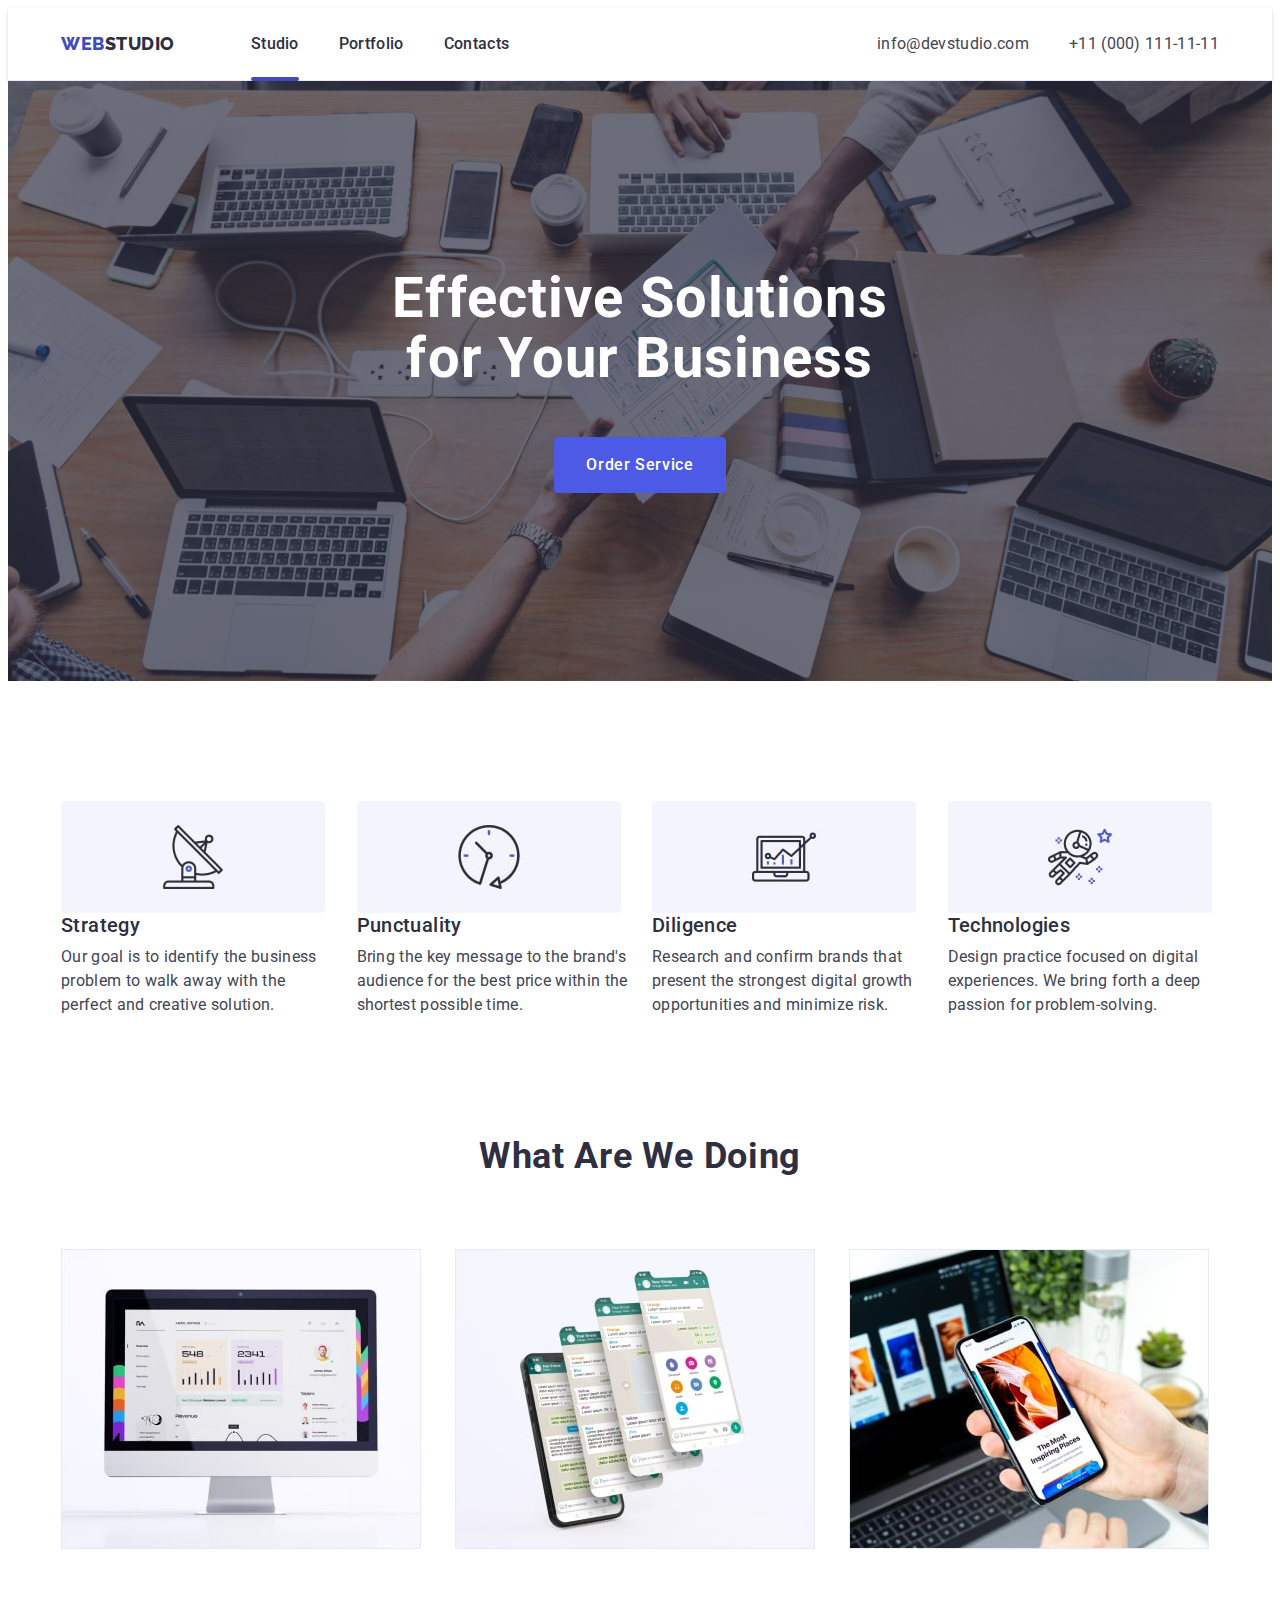
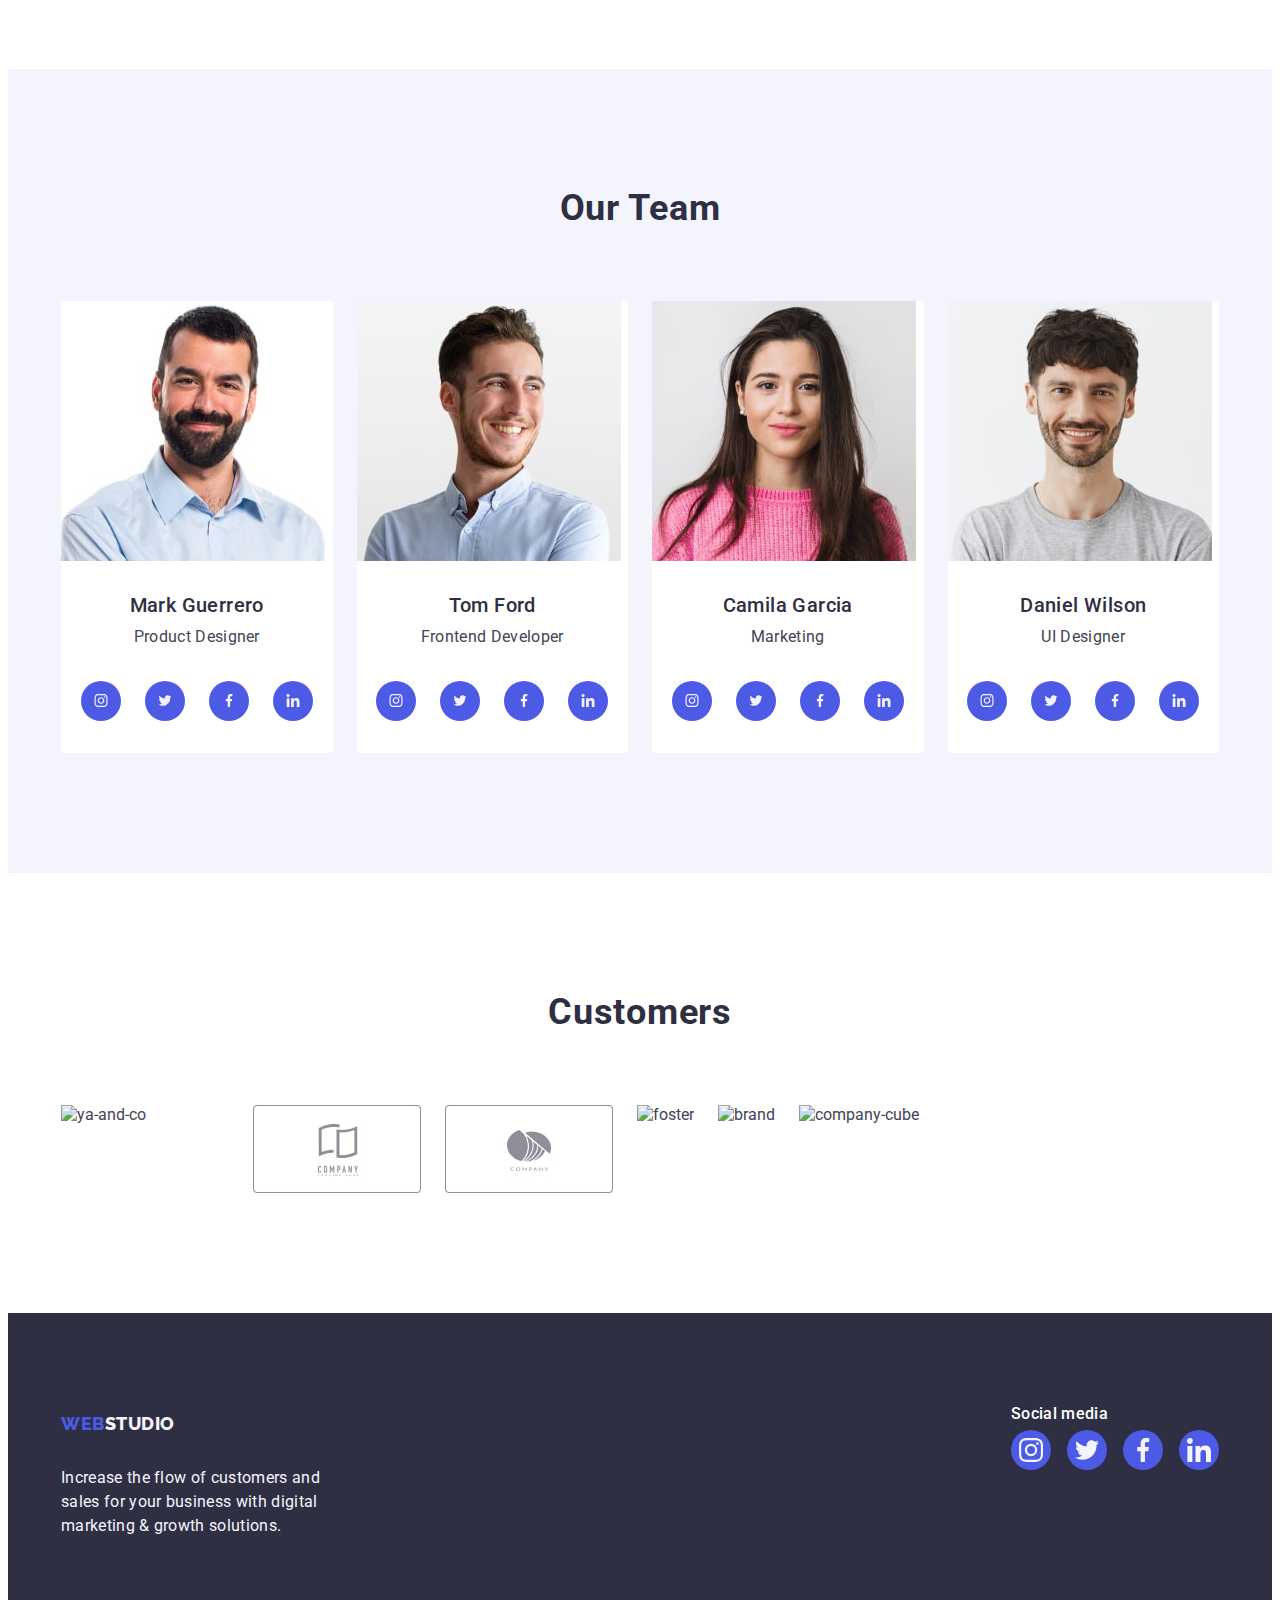
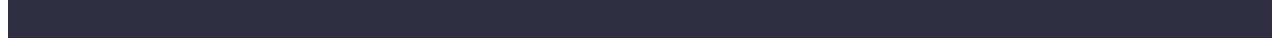
==== index.html @ 286775b7 "re" ====
<!DOCTYPE html>
<html lang="en">
<head>
    <meta charset="UTF-8">
    <meta http-equiv="X-UA-Compatible" content="IE=edge">
    <meta name="viewport" content="width=device-width, initial-scale=1.0">
<link rel="preconnect" href="https://fonts.googleapis.com">
<link rel="preconnect" href="https://fonts.gstatic.com" crossorigin>
<link href="https://fonts.googleapis.com/css2?family=Raleway:wght@800&family=Roboto:wght@400;500;700&display=swap"
    rel="stylesheet">
    <title>WEB STUDIO</title>
    <link rel="stylesheet" href="https://cdnjs.cloudflare.com/ajax/libs/modern-normalize/2.0.0/modern-normalize.min.css"
        integrity="sha512-4xo8blKMVCiXpTaLzQSLSw3KFOVPWhm/TRtuPVc4WG6kUgjH6J03IBuG7JZPkcWMxJ5huwaBpOpnwYElP/m6wg=="
        crossorigin="anonymous" referrerpolicy="no-referrer">
    <link rel="stylesheet" href="./css/styles.css">
</head>
<body>
<header class="header">
    <div class="container header-cont">
    <nav class="header-navigation">
    <a href="./index.html" class="header-logo link">Web<span class="studio">Studio</span></a>
    <ul class="header-menu list">
        <li class="header-menu-item"><a href="./index.html" class="header-menu-link link current">Studio</a></li>
        <li class="header-menu-item"><a href="./portfolio.html" class="header-menu-link link ">Portfolio</a></li>
        <li class="header-menu-item"><a href="" class="header-menu-link link ">Contacts</a></li>
    </ul>
    </nav>
    <address class="address">
        <ul class="header-social list">
            <li class="header-social-iteam"><a class="header-social-link link" href="mailto:info@devstudio.com">info@devstudio.com</a></li>
            <li class="header-social-iteam"><a class="header-social-link link" href="tel:+110001111111">+11 (000) 111-11-11</a></li>
        </ul>
    </address>
    </div>
</header> 

<main>
    
    <section id="studio" class="hero">
        <div class="container hero-cont">
        <h1 class="hero-title">Effective Solutions
        for Your Business</h1>
        <button type="button" class="hero-btn" data-modal-open>Order Service</button>
        </div>
    </section>
   



    <section class="benefits">
        <div class="container">
        <h2 class="visually-hidden">Benefits</h2>
        <ul class="benefits-list list">
        <li class="benefits-item">
        <div class="benefits-item-block"><img src="./images/icon1-min.jpg" alt="device"></div>    
            <h3 class="benefits-subtitle">Strategy</h3>
            <p class="benefits-text">Our goal is to identify the business
            problem to walk away with the perfect and creative solution.</p>
        </li>
        <li class="benefits-item">
            <div class="benefits-item-block"><img src="./images/icon2-min.jpg" alt="watch"></div>
            <h3 class="benefits-subtitle">Punctuality</h3>
            <p class="benefits-text">Bring the key message to the brand's audience for the best price within the shortest possible time.</p>
        </li>
        <li class="benefits-item">
            <div class="benefits-item-block"><img src="./images/icon3-min.jpg" alt="computer"></div>
            <h3 class="benefits-subtitle">Diligence</h3>
            <p class="benefits-text">Research and confirm brands that present the strongest digital growth opportunities and minimize risk.</p>
        </li>
        <li class="benefits-item">
            <div class="benefits-item-block"><img src="./images/icon4-min.jpg" alt="cosmonaut"></div>
            <h3 class="benefits-subtitle">Technologies</h3>
            <p class="benefits-text">Design practice focused on digital experiences. We bring forth a deep passion for problem-solving.</p>
        </li>
    </ul>
    </div>
    </section>

    <section class="product">
        <div class="container">
        <h2 class="products-title section-title">What are we doing</h2>
        <ul class="list images">
            <li class="product-images-list"><img src="./images/image1.jpg" alt="computer" width="360" height="300"></li>
            <li class="product-images-list"><img src="./images/image2.jpg" alt="screen" width="360" height="300"></li>
            <li class="product-images-list"><img src="./images/image3.jpg" alt="phone" width="360" height="300"></li>
        </ul>
        </div>
    </section>
  
    <section class="team">
        <div class="container">
    <h2 class="team-title section-title">Our Team</h2>
    <ul class="team-list list">
    <li class="team-item">
        <img src="./images/portrait1.jpg" alt="Mark Guerrero photo" width="264" height="260">
            <div class="sub-text-names">
            <h3 class="team-subtitle">Mark Guerrero</h3>
            <p class="team-text">Product Designer</p>
            <ul class="gen-soc-team">
                <li class="icons-soc-gen">
                    <a class="icons-site-link" href="" aria-label="instagram" target="_blank" rel="noopener noreferrer">
                        <svg class="soc-icon-s" width="24" height="24">
                            <use href="./images/icons.svg#icon-instagram"></use>
                        </svg>
                    </a>
                </li>
                <li class="icons-soc-gen">
                    <a class="icons-site-link" href="" aria-label="twitter" target="_blank" rel="noopener noreferrer">
                        <svg class="soc-icon-s" width="24" height="24">
                            <use href="./images/icons.svg#icon-twitter"></use>
                        </svg></a>
                    
                </li>
                <li class="icons-soc-gen">
                    <a class="icons-site-link" href="" aria-label="facebook" target="_blank" rel="noopener noreferrer">
                        <svg class="soc-icon-s" width="24" height="24">
                            <use href="./images/icons.svg#icon-facebook"></use>
                        </svg></a>
                    
                </li>
                <li class="icons-soc-gen">
                    <a class="icons-site-link" href="" aria-label="linkedin" target="_blank" rel="noopener noreferrer">
                        <svg class="soc-icon-s" width="24" height="24">
                            <use href="./images/icons.svg#icon-linkedin"></use>
                        </svg></a>
                    
                </li>
            </ul>
            </div>
    </li>
    <li class="team-item">
        <img src="./images/portrait2.jpg" alt="Mark Guerrero photo" width="264" height="260">
            <div class="sub-text-names">
            <h3 class="team-subtitle">Tom Ford</h3>
            <p class="team-text">Frontend Developer</p>
            <ul class="gen-soc-team">
                <li class="icons-soc-gen">
                    <a class="icons-site-link" href="" aria-label="instagram" target="_blank" rel="noopener noreferrer">
                        <svg class="soc-icon-s" width="24" height="24">
                            <use href="./images/icons.svg#icon-instagram"></use>
                        </svg>
                    </a>
                </li>
                <li class="icons-soc-gen">
                    <a class="icons-site-link" href="" aria-label="twitter" target="_blank" rel="noopener noreferrer">
                        <svg class="soc-icon-s" width="24" height="24">
                            <use href="./images/icons.svg#icon-twitter"></use>
                        </svg></a>
            
                </li>
                <li class="icons-soc-gen">
                    <a class="icons-site-link" href="" aria-label="facebook" target="_blank" rel="noopener noreferrer">
                        <svg class="soc-icon-s" width="24" height="24">
                            <use href="./images/icons.svg#icon-facebook"></use>
                        </svg></a>
            
                </li>
                <li class="icons-soc-gen">
                    <a class="icons-site-link" href="" aria-label="linkedin" target="_blank" rel="noopener noreferrer">
                        <svg class="soc-icon-s" width="24" height="24">
                            <use href="./images/icons.svg#icon-linkedin"></use>
                        </svg></a>
            
                </li>
            </ul>
            </div>
    </li>
    <li class="team-item">
        <img src="./images/portrait3.jpg" alt="Camila Garcia photo" width="264" height="260">
            <div class="sub-text-names">
            <h3 class="team-subtitle">Camila Garcia</h3>
            <p class="team-text">Marketing</p>
            <ul class="gen-soc-team">
                <li class="icons-soc-gen">
                    <a class="icons-site-link" href="" aria-label="instagram" target="_blank" rel="noopener noreferrer">
                        <svg class="soc-icon-s" width="24" height="24">
                            <use href="./images/icons.svg#icon-instagram"></use>
                        </svg>
                    </a>
                </li>
                <li class="icons-soc-gen">
                    <a class="icons-site-link" href="" aria-label="twitter" target="_blank" rel="noopener noreferrer">
                        <svg class="soc-icon-s" width="24" height="24">
                            <use href="./images/icons.svg#icon-twitter"></use>
                        </svg></a>
            
                </li>
                <li class="icons-soc-gen">
                    <a class="icons-site-link" href="" aria-label="facebook" target="_blank" rel="noopener noreferrer">
                        <svg class="soc-icon-s" width="24" height="24">
                            <use href="./images/icons.svg#icon-facebook"></use>
                        </svg></a>
            
                </li>
                <li class="icons-soc-gen">
                    <a class="icons-site-link" href="" aria-label="linkedin" target="_blank" rel="noopener noreferrer">
                        <svg class="soc-icon-s" width="24" height="24">
                            <use href="./images/icons.svg#icon-linkedin"></use>
                        </svg></a>
            
                </li>
            </ul>
            </div>
    </li>
    <li class="team-item">
        <img src="./images/portrait4.jpg" alt="Daniel Wilson photo" width="264" height="260">
            <div class="sub-text-names">
            <h3 class="team-subtitle">Daniel Wilson</h3>
            <p class="team-text">UI Designer</p>
            <ul class="gen-soc-team">
                <li class="icons-soc-gen">
                    <a class="icons-site-link" href="" aria-label="instagram" target="_blank" rel="noopener noreferrer">
                        <svg class="soc-icon-s" width="24" height="24">
                            <use href="./images/icons.svg#icon-instagram"></use>
                        </svg>
                    </a>
                </li>
                <li class="icons-soc-gen">
                    <a class="icons-site-link" href="" aria-label="twitter" target="_blank" rel="noopener noreferrer">
                        <svg class="soc-icon-s" width="24" height="24">
                            <use href="./images/icons.svg#icon-twitter"></use>
                        </svg></a>
            
                </li>
                <li class="icons-soc-gen">
                    <a class="icons-site-link" href="" aria-label="facebook" target="_blank" rel="noopener noreferrer">
                        <svg class="soc-icon-s" width="24" height="24">
                            <use href="./images/icons.svg#icon-facebook"></use>
                        </svg></a>
            
                </li>
                <li class="icons-soc-gen">
                    <a class="icons-site-link" href="" aria-label="linkedin" target="_blank" rel="noopener noreferrer">
                        <svg class="soc-icon-s" width="24" height="24">
                            <use href="./images/icons.svg#icon-linkedin"></use>
                        </svg></a>
            
                </li>
            </ul>
            </div>
    </li>
    </ul>
    </div>
    </section>

    <section class="customers">
        <div class="container">
    <h2 class="customers-title section-title">Customers</h2>
    <ul class="customer-list list">
        <li class="customer-item"><img src="./images/Client1-min.jpg" alt="ya-and-co" width="168" height="86"></li>
        <li class="customer-item"><img src="./images/client2.jpg" alt="company-tagline"></li>
        <li class="customer-item"><img src="./images/client3.jpg" alt="company"></li>
        <li class="customer-item"><img src="./images/Client4-min.jpg" alt="foster"></li>
        <li class="customer-item"><img src="./images/Client5-min.jpg" alt="brand"></li>
        <li class="customer-item"><img src="./images/Client6-min.jpg" alt="company-cube"></li>
    </ul>
    </div>





    </section>
</main>

<footer id="footer" class="footer">
<div class="container">
    <div class="footer-cont">
    <div class="footer-top">
    <a href="./index.html" class="footer-logo link">Web<span class="studio-footer">Studio</span></a>
    <P class="footer-text">Increase the flow of customers and sales for your business with
     digital marketing & growth solutions.
    </P>
    </div>
    <div class="contact-icon">
    <p class="soc-media-text">Social media</p>
    <ul class="gen-soc-f">
        <li class="icons-soc-gen-f">
            <a class="icons-site-link-f" href="" aria-label="instagram" target="_blank" rel="noopener noreferrer">
                <svg class="soc-icon-s-f" width="24" height="24">
                <use href="./images/icons.svg#icon-instagram"></use>
            </svg></a>
        </li>
        <li class="icons-soc-gen-f">
            <a class="icons-site-link-f" href="" aria-label="twitter" target="_blank" rel="noopener noreferrer">
                <svg class="soc-icon-s-f" width="24" height="24">
                    <use href="./images/icons.svg#icon-twitter"></use>
                </svg></a>
            
        </li>
        <li class="icons-soc-gen-f">
            <a class="icons-site-link-f" href="" aria-label="facebook" target="_blank" rel="noopener noreferrer">
                <svg class="soc-icon-s-f" width="24" height="24">
                    <use href="./images/icons.svg#icon-facebook"></use>
                </svg></a>
            
        </li>
        <li class="icons-soc-gen-f">
            <a class="icons-site-link-f" href="" aria-label="linkedin" target="_blank" rel="noopener noreferrer">
                <svg class="soc-icon-s-f" width="24" height="24">
                    <use href="./images/icons.svg#icon-linkedin"></use>
                </svg></a>
            
        </li>
    </ul>
    </div>
    </div>
</div>
</footer>
<div class="backdrop is-hidden"  data-modal>
<div class="modal">
<button type="button" class="modal-btn" data-modal-close>
    <svg class="btn-close" width="8px" height="8px"> 
        <use href="./images/icons.svg#icon-Vector-2"></use>
    </svg>
</button>
</div>
</div>
<script src="./js/modal.js"></script>
</body>
</html>
---- css/styles.css ----
:root {
--title-color: #2E2F42;
--main-text-color: #FFFFFF;
--second-text-color: #434455;
--links:#4D5AE5;
--hover-link:#404BBF;
--light-white:#F4F4FD;
--transition: 250ms cubic-bezier(0.4, 0, 0.2, 1);


}


body {
    font-family: 'Roboto', sans-serif;
    color: var(--second-text-color);
    background-color: var(--main-text-color);
}

p, h1,h2,h3,h4,h5,h6 {
    margin-top: 0;
    margin-bottom: 0;
}
    



    
/*-------HEADER*-----*/

.header {
    
    border-bottom: 1px solid #e7e9fc ;
    box-shadow: 0px 2px 1px rgba(46, 47, 66, 0.08), 0px 1px 1px rgba(46, 47, 66, 0.16), 0px 1px 6px rgba(46, 47, 66, 0.08);
}

.header-logo {
    font-family: 'Raleway', sans-serif;
    font-style: normal;
    font-weight: 800;
    font-size: 18px;
    line-height: 1.17;
    letter-spacing: 0.03em;
    text-transform: uppercase;
    color: var(--links);
    margin-right: 76px;
    color: #404bbf;
    transition: color 250ms cubic-bezier(0.4, 0, 0.2, 1);
    
}



   .studio {
    font-family: 'Raleway', sans-serif;
    font-style: normal;
    font-weight: 800;
    font-size: 18px;
    line-height: 1.17;
    letter-spacing: 0.03em;
    color: var(--title-color);
    max-width: 1440px;
   }
   
    .link {
        text-decoration: none;
    }
    
    
.list {
    list-style: none;
}
    a {
        text-decoration: none;
    }
    ul{
        list-style-type: none;
        margin-top: 0;
        margin-bottom: 0;
        padding-left: 0;
    }

    img {
        display: block;
    }


    .container {
        width: 100%;
        max-width: 1158px;
        margin-left: auto;
        margin-right: auto;
        padding: 0 15px 0 15px;

        /*outline: 2px solid red;*/
    }

    .header-menu {
        display: flex;
        gap: 40px;
        
        
        
        
    }
    .header-menu-item {
    
    }
    .header-menu-link {
        font-weight: 500;
        font-size: 16px;
        line-height: 1.5;
        color: var(--title-color);
        letter-spacing: 0.02em;
        display: block;
        padding-top: 24px;
        padding-bottom: 24px;
        transition: color 250ms cubic-bezier(o.4, 0, 0.2, 1);

    }
        
    .current{
        position: relative;
    }

    .current::after {
        content:"" ;
        width: 100%;
        height: 4px;
        left: 0;
        bottom: 0;
        background-color: #404BBF;
        position: absolute;
        border-radius: 2px;
        bottom: -1px;
    }
    .header-menu-link:hover, .header-menu-link:focus {
      color: var(--hover-link);
      
      
    }
    .header-navigation {
        display: flex;
        align-items: center;
        flex-grow: 1;
       
        
        
    }
    .header-cont {
        display: flex;
        align-items: center;
        
        
        
    }
    .address {
        font-style: normal;
    }
    .header-social {
        list-style: none;
        display: flex;
        gap: 40px;
       
    }
    .header-social-link {
        font-weight: 400;
        font-size: 16px;
        line-height: 1.5;
        letter-spacing: 0.02em;
        color: var(--second-text-color);
    
    }
    .header-social-link:hover, .header-social-link:focus {
        color: var(--hover-link);
    }






    
/*------HERO----*/
    .hero {
        background: var(--title-color);
        padding-top: 188px;
        padding-bottom: 188px;
        background-image: linear-gradient(rgba(46, 47, 66, 0.7),
                rgba(46, 47, 66, 0.7)), url(/images/people-office-1-min.jpg);
        background-repeat: no-repeat;
        background-position: center;
        background-size: cover;
            
    }
    .hero-cont {
       
        
    }
    .hero-title {
        font-weight: 700;
        font-size: 56px;
        line-height: 1.07;
        letter-spacing: 0.02em;
        color: var(--main-text-color);
        width: 496px;
        text-align: center;
        justify-content: center;
        max-width: 496px;
        margin-bottom: 48px;
        margin-left: auto;
        margin-right: auto;
       

    }
    
    .hero-btn {
        font-family: "Roboto", sans-serif;
        font-weight: 500;
        font-size: 16px;
        line-height: 1.5;
        letter-spacing: 0.04em;
        color: var(--main-text-color);
        cursor: pointer;
        background: var(--links);
        border: none;
        padding: 16px 32px;
        border-radius: 4px;
        margin-left: auto;
        margin-right: auto;
        display: flex;
        justify-content: center;
        display: block;
        min-width: 169px;
        transition: background-color 250ms cubic-bezier(0.4, 0, 0.2, 1);;

    }
    .visually-hidden {
    position: absolute;
    width: 1px;
    height: 1px;
    margin: -1px;
    border: 0;
    padding: 0;
    white-space: nowrap;
    clip-path: inset(100%);
    clip: rect(0 0 0 0);
    overflow: hidden;

    }
    .hero-btn:hover, .hero-btn:focus {
    background: var(--hover-link);
    
    }

    /*---BENETITS----*/
    .benefits {
        padding-top: 120px;
        padding-bottom: 120px;
        
    }
    
    .benefits-list {
        display: flex;
        gap: 24px;
        padding-left: 0;
        
    }
    
    .benefits-item {
        width: calc((100% - 72px) / 4);
    }
    .benefits-item-block {
        width: 264px;
        height: 112px;
        background: var(--light-white);
        border-radius: 4px;

    }
    .benefits-subtitle {
        font-weight: 500;
        font-size: 20px;
        line-height: 1.2;
        letter-spacing: 0.02em;
        color: var(--title-color);
        margin-bottom: 8px;
        }
    
        .benefits-text {
        font-weight: 400;
        font-size: 16px;
        line-height: 1.5;
        letter-spacing: 0.02em;
        color: var(--second-text-color);
        }

        .section-title {
            font-weight: 700;
            font-size: 36px;
            line-height: 1.11;
            text-align: center;
            letter-spacing: 0.02em;
            text-transform: capitalize;
            color: var(--title-color);
        }
        

        /*-----product----*/

        .product {
            padding-bottom: 120px;
        }
        .products-title {
        margin-bottom: 72px;
        }
        .product-images-list {    
        width: calc((100% - 48px) / 3);
        }
        .images {
            display: flex;
            gap: 24px;
           
        }

    /*-----TEAM----*/

            .team {
                background: var(--light-white);
                padding-top: 120px;
                padding-bottom: 120px;
            }
        
            .team-title {
              margin-bottom: 72px;  
            }

            .team-subtitle {
                font-weight: 500;
                font-size: 20px;
                line-height: 1.2;
                letter-spacing: 0.02em;
                color: var(--title-color);
                text-align: center;
                margin-bottom: 8px;
                
            }

            .team-text {
                font-weight: 400;
                font-size: 16px;
                line-height: 1.5;
                letter-spacing: 0.02em;
                color: var(--second-text-color);
                text-align: center;
                margin-bottom: 32px;
            }
        
            .team-list {
                display: flex;
                gap: 24px;
                padding-left: 0;
                
            }
            .sub-text-names {
                padding: 32px 16px;
            }
            .team-item {
                background: var(--main-text-color);
                width: calc((100% - 72px) / 4);
                border-radius: 0px 0px 4px 4px;
                display: block;
                
            }
            .icons-site-link {
                border-radius: 50%;
                background: #4D5AE5;
                display: flex;
                justify-content: center;
                align-items: center;
                width: 40px;
                height: 40px;
                    
                
            }
            .soc-icon-s {
                width: 16px;
                height: 13px;
            }
            
            .icons-soc-gen {
              
            }

/*----customers----*/

.customers {
}
.customers-title {
    margin-bottom: 72px;
    margin-top: 120px;
}
.customer-list {
    display: flex;
    gap: 24px;
    margin-bottom: 120px;
}
.customer-item {
}



.soc-icon-s {
    fill: #F4F4FD;
}

/*----FOOTER---*/
.footer {
    background-color: var(--title-color) ;
    padding-top: 100px;
    padding-bottom: 100px;
    

}
.footer-logo {
    font-family: 'Raleway', sans-serif;
    font-weight: 800;
    font-size: 18px;
    line-height: 1.17;
    letter-spacing: 0.03em;
    color: var(--links);
    text-transform: uppercase;
    display: inline-block;
    margin-bottom: 16px;
   
}
   
.studio-footer {
    font-family: 'Raleway', sans-serif;
    font-style: normal;
    font-weight: 800;
    font-size: 18px;
    line-height: 1.17;
    letter-spacing: 0.03em;
    color: var(--light-white);
    text-transform: uppercase;
}


   
.footer-text {
        font-weight: 400;
        font-size: 16px;
        line-height: 1.5;
        letter-spacing: 0.02em;
        color: var(--light-white);
        width: 264px;
        margin-top: 16px;
        max-width: 264px;
        
        
}
.footer-cont {
    display: flex;
    justify-content: space-between;
}
.gen-soc {
    display: flex;
    gap: 16px;
    
}
.gen-soc-team {
display: flex;
gap: 24px; 
justify-content: center;
}
.icons-site-link-f {
    border-radius: 50%;
    background: #4D5AE5;
    display: flex;
    justify-content: center;
    align-items: center;
    width: 40px;
    height: 40px;
}
        .soc-icon-s-f {
            width: 24px;
            height: 24px;
            fill: #F4F4FD;
                
        }
.gen-soc-f {
    display: flex;
    gap: 16px;

}
.soc-media-text {
    font-weight: 500;
    font-size: 16px;
    line-height: 1.5px;
    letter-spacing: 0.02em;
    color: var(--main-text-color);
    margin-bottom: 16px;
}
   
.contact-icon {

}
 .footer-top {
   
 }

/*-------portfilio-----*/

.portfolio {
    padding-top: 96px;
    padding-bottom: 120px;
}

.portfolio-btn-list {
    display: flex;
    gap: 24px;
    text-align: center;
    justify-content: center;
    margin-bottom: 72px;
    
}

.portfolio-btn-item {
    
    display: flex;
    justify-content: center;
    align-items: center;
    

}

.portf-btn {
    border: none;
    margin-left: auto;
    margin-right: auto;
    padding: 12px 24px ;
    border-radius: 4px;
    border: 1px solid #e7e9fc;

    
}

.portfolio-img-list {
    display: flex;
    flex-wrap: wrap;
    flex-direction: row;
    gap: 24px;
    padding-bottom: 120px;
    row-gap: 48px;
    
    
}




.block-text {
    font-weight: 400;
    font-size: 16px;
    line-height: 1.5;
    letter-spacing: 0.02em;
    color: #F4F4FD;
    padding: 40px 32px;
    background-color: #404BBF;
    top: 0;
    left: 0;
    height: 100%;
    width: 100%;
    transform: translateY(100%);
    transition: var(--transition);
    position: absolute;

}


.portfolio-link:hover .block-text {
    transform: translateY(0%);
}
.portfolio-link:focus .block-text {
    transform: translateY(0%);
}

.portfolio-img-item {
    width: calc((100% - 48px) / 3);
}
.portfolio-img-item:hover, .portfolio-img-item:focus {
    box-shadow: 0px 1px 6px rgba(46, 47, 66, 0.08), 0px 1px 1px rgba(46, 47, 66, 0.16), 0px 2px 1px rgba(46, 47, 66, 0.08);
}

.portf-cont-names {
    padding: 32px 16px;
    border: 1px solid #e7e9fc;
    border-top: none;
    
    
}
.overlay {
    position: relative;
    overflow: hidden;
    
    
}
.portfolio-subtitle {
font-weight: 500;
font-size: 20px;
line-height: 1.2;
color: var(--title-color);
letter-spacing: 0.02em;
margin-bottom: 8px;

}

.portfolio-text {
    font-weight: 400;
    font-size: 16px;
    line-height: 1.5;
    letter-spacing: 0.02em;
    color: var(--second-text-color);
    margin-bottom: 32px;
    
}
.portf-btn {
    font-family: "Roboto", sans-serif;
    color: var(--links);
    background: var(--light-white);
    font-style: normal;
    font-weight: 500;
    font-size: 16px;
    line-height: 1.5;
    text-align: center;
    letter-spacing: 0.04em;
    cursor: pointer;
}

.portf-btn:hover {
background: var(--hover-link);
color: var(--main-text-color);
border: 1px solid transparent;
}
.portf-btn:focus {
    color: var(--main-text-color);
    background: var(--hover-link);
    border: 1px solid transparent;
}

/*----backdrop---*/

.backdrop {
    position: fixed;
    top: 0;
    z-index: 2;
    width: 100%;
    height: 100%;
    background-color: rgba(46, 47, 66, 0.4);
    transition: var(--transition);
    opacity: var(--transition);
    visibility: var(--transition);

}
.modal {
    width: 408px;
    min-height: 584px;
    background-color: #FCFCFC;
    border-radius: 5px;
    position: absolute;
    top: 50%;
    left: 50%;
    transition: transform var(--transition);

    transform: translate(-50%, -50%) scale(1);

}
.backdrop.is-hidden .modal {
    transform: translate(-50%, -50%) scale(0);
}
.modal-btn {
    width: 24px;
    height: 24px;
    border-radius: 50%;
    background: #E7E9FC;
    border: 1px solid rgba(0, 0, 0, 0.1);
    display: flex;
    justify-content: center;
    align-items: center;
    position: absolute;
    top: 24px;
    right: 24px;
    
}
.btn-close {
    color: #2E2F42;
    
}
.is-hidden {
    visibility: hidden;
    opacity: 0;
    pointer-events: none;
}
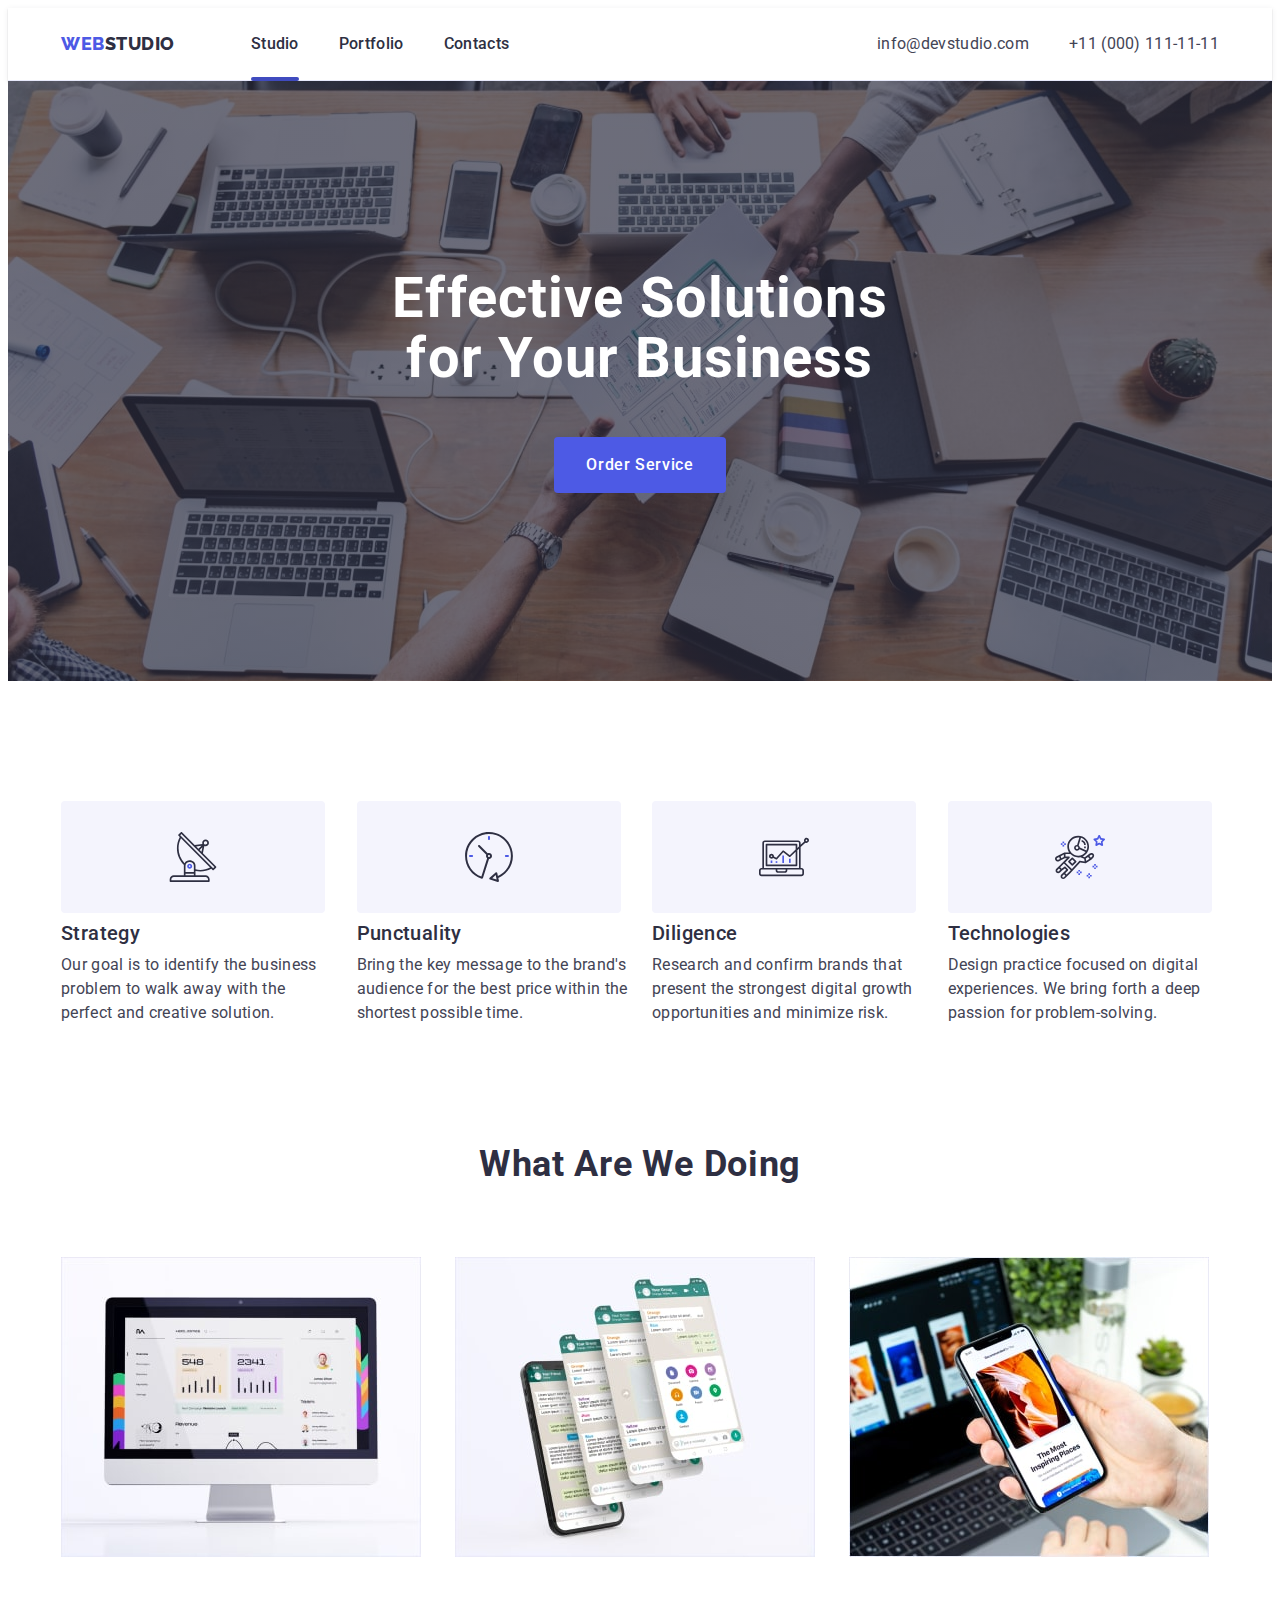
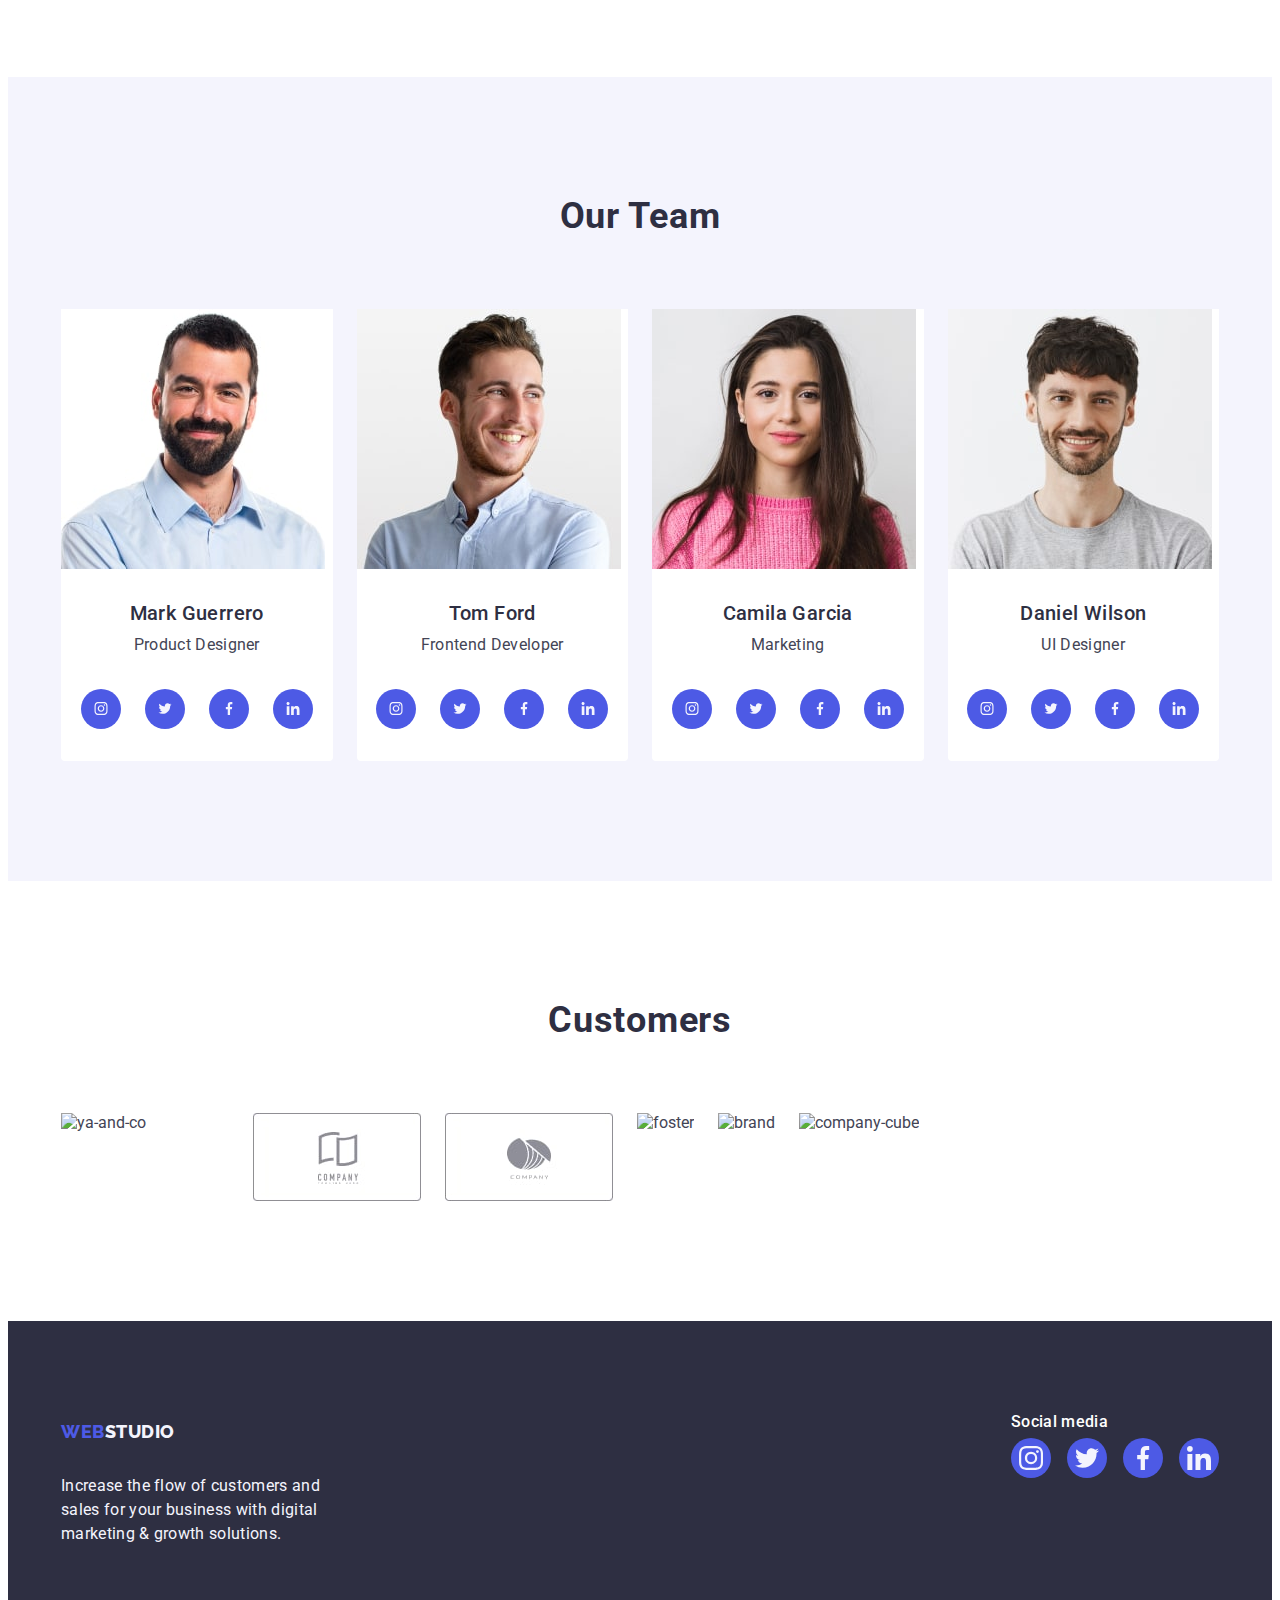
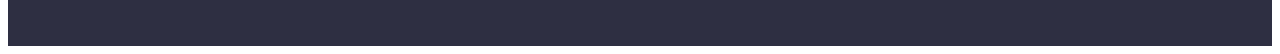
==== commit 2d026667: "h" ====
--- a/index.html
+++ b/index.html
@@ -52,23 +52,40 @@
         <h2 class="visually-hidden">Benefits</h2>
         <ul class="benefits-list list">
         <li class="benefits-item">
-        <div class="benefits-item-block"><img src="./images/icon1-min.jpg" alt="device"></div>    
+        <div class="benefits-item-block">
+            <svg class="benefits-icon">
+                <use href="./images/icons.svg#icon-antenna-1"></use>
+            </svg>
+            </div>    
             <h3 class="benefits-subtitle">Strategy</h3>
             <p class="benefits-text">Our goal is to identify the business
             problem to walk away with the perfect and creative solution.</p>
         </li>
         <li class="benefits-item">
-            <div class="benefits-item-block"><img src="./images/icon2-min.jpg" alt="watch"></div>
+            <div class="benefits-item-block">
+                <svg class="benefits-icon">
+                    <use href="./images/icons.svg#icon-clock-2"></use>
+                </svg>
+                </div>
             <h3 class="benefits-subtitle">Punctuality</h3>
             <p class="benefits-text">Bring the key message to the brand's audience for the best price within the shortest possible time.</p>
         </li>
         <li class="benefits-item">
-            <div class="benefits-item-block"><img src="./images/icon3-min.jpg" alt="computer"></div>
+            <div class="benefits-item-block">
+                <svg class="benefits-icon">
+
+                    <use href="./images/icons.svg#icon-diagram-3"></use>
+                </svg>
+                </div>
             <h3 class="benefits-subtitle">Diligence</h3>
             <p class="benefits-text">Research and confirm brands that present the strongest digital growth opportunities and minimize risk.</p>
         </li>
         <li class="benefits-item">
-            <div class="benefits-item-block"><img src="./images/icon4-min.jpg" alt="cosmonaut"></div>
+            <div class="benefits-item-block">
+                <svg class="benefits-icon">
+                    <use href="./images/icons.svg#icon-astronaut-4"></use>
+                </svg>
+               </div>
             <h3 class="benefits-subtitle">Technologies</h3>
             <p class="benefits-text">Design practice focused on digital experiences. We bring forth a deep passion for problem-solving.</p>
         </li>
--- a/css/styles.css
+++ b/css/styles.css
@@ -44,7 +44,6 @@
     text-transform: uppercase;
     color: var(--links);
     margin-right: 76px;
-    color: #404bbf;
     transition: color 250ms cubic-bezier(0.4, 0, 0.2, 1);
     
 }
@@ -59,7 +58,7 @@
     line-height: 1.17;
     letter-spacing: 0.03em;
     color: var(--title-color);
-    max-width: 1440px;
+    
    }
    
     .link {
@@ -104,7 +103,8 @@
         
     }
     .header-menu-item {
-    
+    color: #404bbf;
+        transition: color 250ms cubic-bezier(0.4, 0, 0.2, 1);
     }
     .header-menu-link {
         font-weight: 500;
@@ -115,12 +115,13 @@
         display: block;
         padding-top: 24px;
         padding-bottom: 24px;
-        transition: color 250ms cubic-bezier(o.4, 0, 0.2, 1);
+        transition: color 250ms cubic-bezier(0.4, 0, 0.2, 1);
 
     }
         
     .current{
         position: relative;
+        
     }
 
     .current::after {
@@ -191,6 +192,7 @@
         background-repeat: no-repeat;
         background-position: center;
         background-size: cover;
+        max-width: 1440px;
             
     }
     .hero-cont {
@@ -266,15 +268,23 @@
         padding-left: 0;
         
     }
-    
+    .benefits-icon {
+        width: 64px;
+        height: 50px;
+    }
     .benefits-item {
         width: calc((100% - 72px) / 4);
+
     }
     .benefits-item-block {
         width: 264px;
         height: 112px;
         background: var(--light-white);
         border-radius: 4px;
+        display: flex;
+        align-items: center;
+        justify-content: center;
+        margin-bottom: 8px;
 
     }
     .benefits-subtitle {
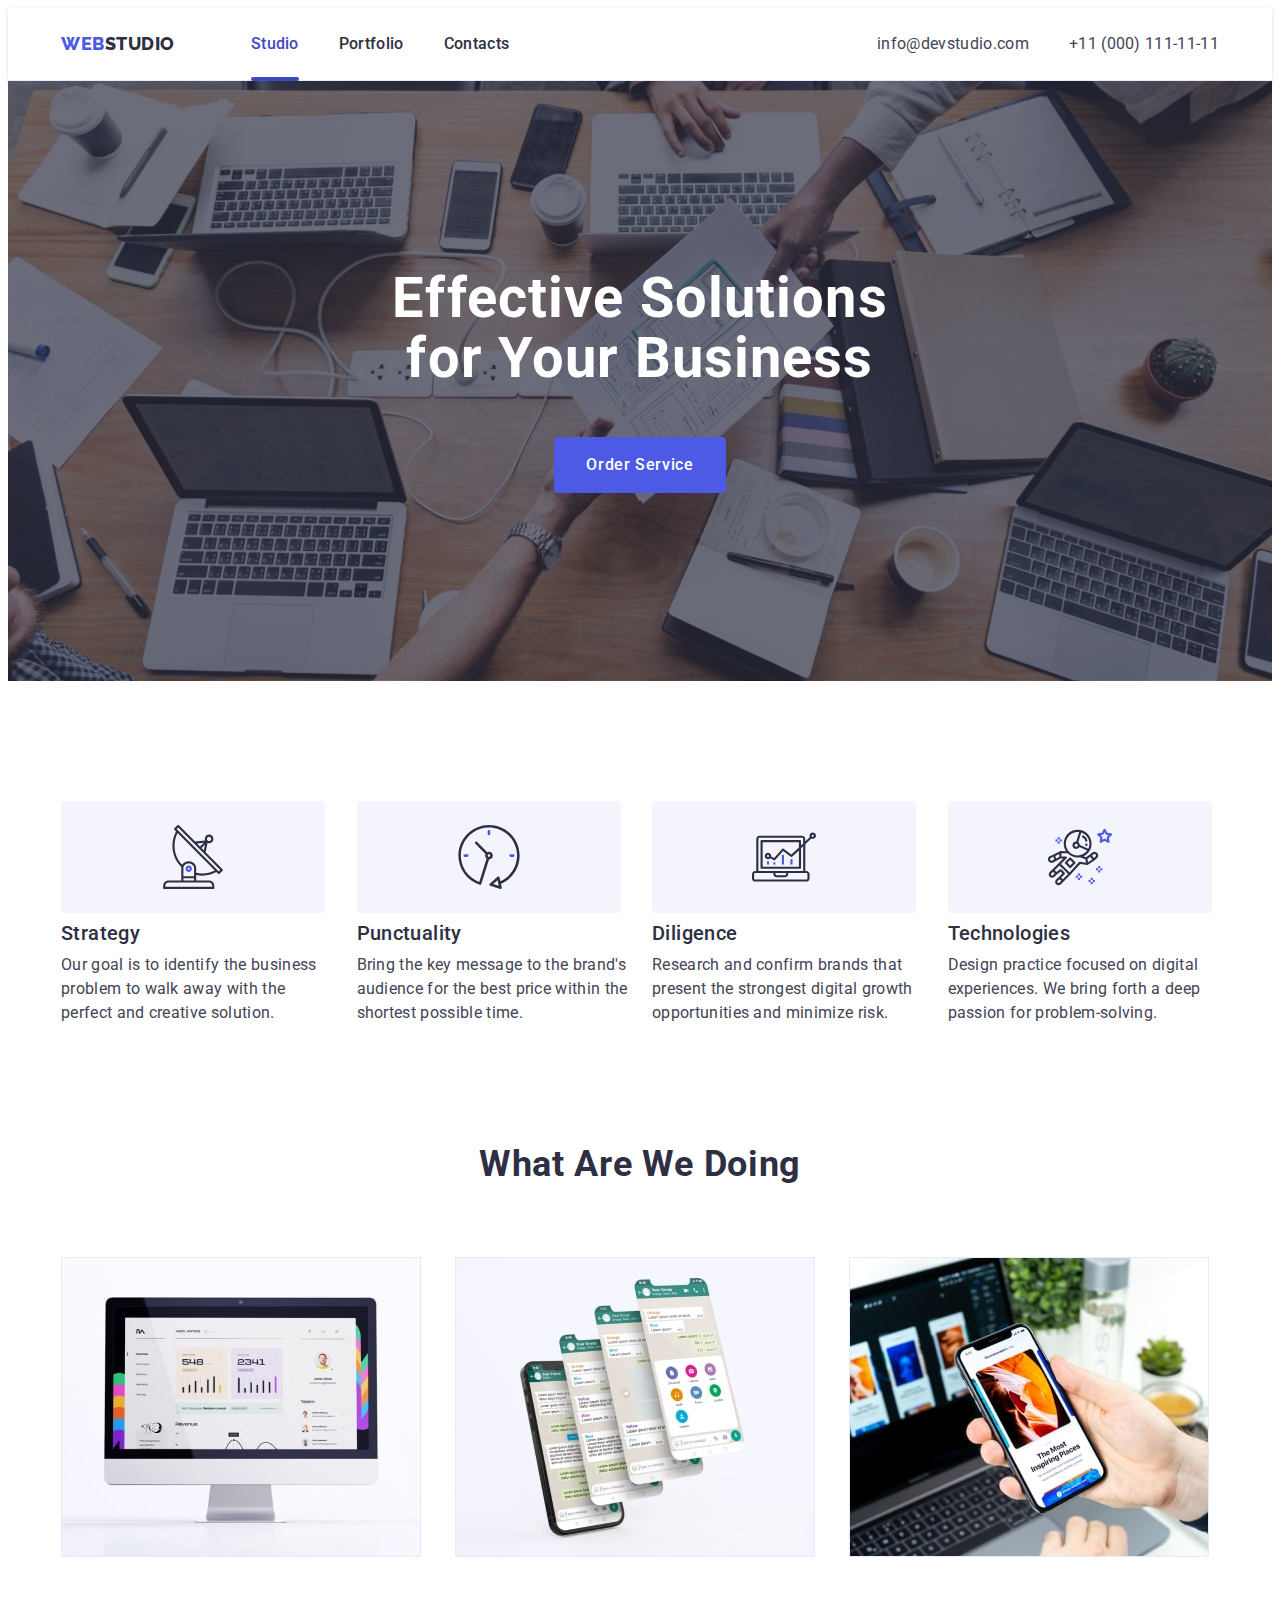
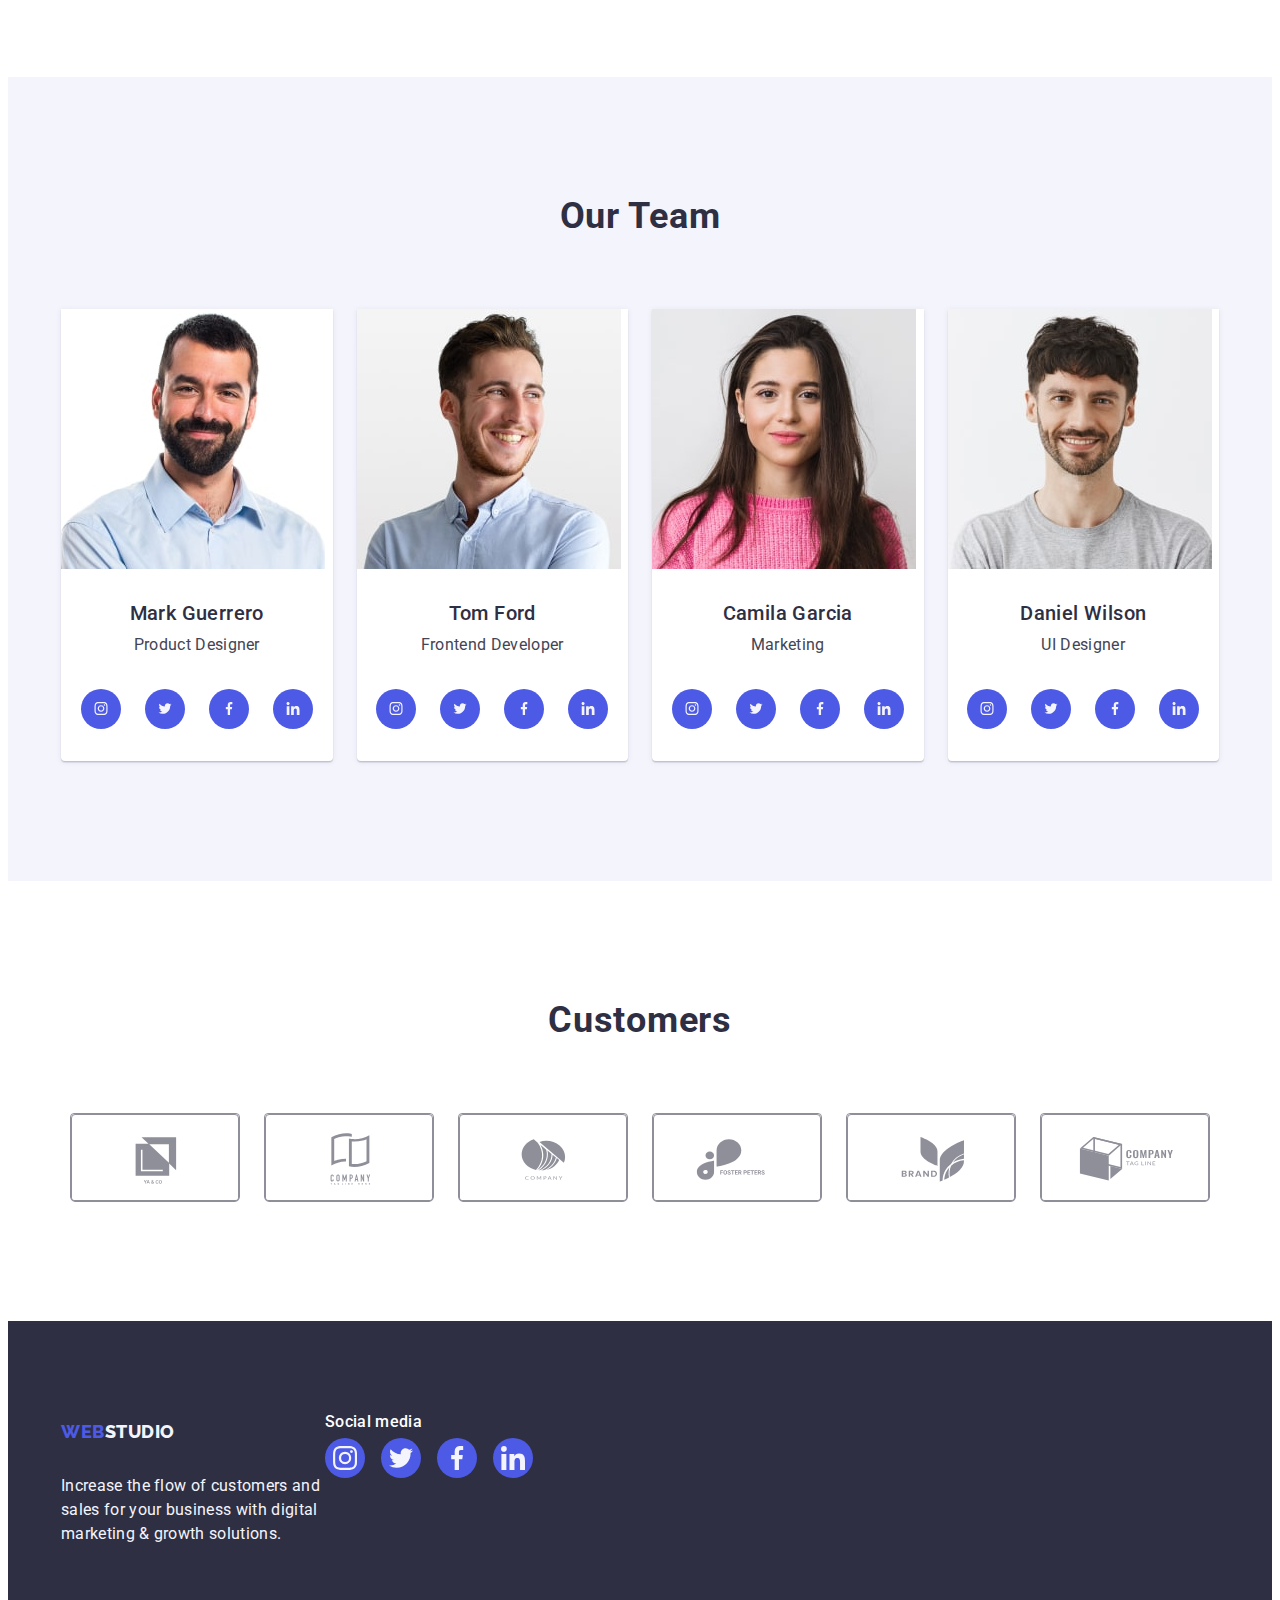
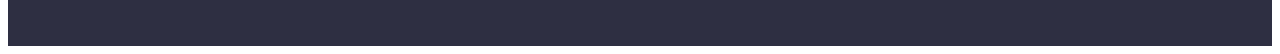
==== commit b061a6d2: "gf" ====
--- a/index.html
+++ b/index.html
@@ -53,7 +53,7 @@
         <ul class="benefits-list list">
         <li class="benefits-item">
         <div class="benefits-item-block">
-            <svg class="benefits-icon">
+            <svg class="benefits-icon" width="64px" height="64px">
                 <use href="./images/icons.svg#icon-antenna-1"></use>
             </svg>
             </div>    
@@ -63,7 +63,7 @@
         </li>
         <li class="benefits-item">
             <div class="benefits-item-block">
-                <svg class="benefits-icon">
+                <svg class="benefits-icon" width="64px" height="64px">
                     <use href="./images/icons.svg#icon-clock-2"></use>
                 </svg>
                 </div>
@@ -72,7 +72,7 @@
         </li>
         <li class="benefits-item">
             <div class="benefits-item-block">
-                <svg class="benefits-icon">
+                <svg class="benefits-icon" width="64px" height="64px">
 
                     <use href="./images/icons.svg#icon-diagram-3"></use>
                 </svg>
@@ -82,7 +82,7 @@
         </li>
         <li class="benefits-item">
             <div class="benefits-item-block">
-                <svg class="benefits-icon">
+                <svg class="benefits-icon" width="64px" height="64px">
                     <use href="./images/icons.svg#icon-astronaut-4"></use>
                 </svg>
                </div>
@@ -116,28 +116,28 @@
             <ul class="gen-soc-team">
                 <li class="icons-soc-gen">
                     <a class="icons-site-link" href="" aria-label="instagram" target="_blank" rel="noopener noreferrer">
-                        <svg class="soc-icon-s" width="24" height="24">
+                        <svg class="soc-icon-s" width="16" height="16">
                             <use href="./images/icons.svg#icon-instagram"></use>
                         </svg>
                     </a>
                 </li>
                 <li class="icons-soc-gen">
                     <a class="icons-site-link" href="" aria-label="twitter" target="_blank" rel="noopener noreferrer">
-                        <svg class="soc-icon-s" width="24" height="24">
+                        <svg class="soc-icon-s" width="16" height="16">
                             <use href="./images/icons.svg#icon-twitter"></use>
                         </svg></a>
                     
                 </li>
                 <li class="icons-soc-gen">
                     <a class="icons-site-link" href="" aria-label="facebook" target="_blank" rel="noopener noreferrer">
-                        <svg class="soc-icon-s" width="24" height="24">
+                        <svg class="soc-icon-s" width="16" height="16">
                             <use href="./images/icons.svg#icon-facebook"></use>
                         </svg></a>
                     
                 </li>
                 <li class="icons-soc-gen">
                     <a class="icons-site-link" href="" aria-label="linkedin" target="_blank" rel="noopener noreferrer">
-                        <svg class="soc-icon-s" width="24" height="24">
+                        <svg class="soc-icon-s" width="16" height="16">
                             <use href="./images/icons.svg#icon-linkedin"></use>
                         </svg></a>
                     
@@ -153,28 +153,28 @@
             <ul class="gen-soc-team">
                 <li class="icons-soc-gen">
                     <a class="icons-site-link" href="" aria-label="instagram" target="_blank" rel="noopener noreferrer">
-                        <svg class="soc-icon-s" width="24" height="24">
+                        <svg class="soc-icon-s" width="16" height="16">
                             <use href="./images/icons.svg#icon-instagram"></use>
                         </svg>
                     </a>
                 </li>
                 <li class="icons-soc-gen">
                     <a class="icons-site-link" href="" aria-label="twitter" target="_blank" rel="noopener noreferrer">
-                        <svg class="soc-icon-s" width="24" height="24">
+                        <svg class="soc-icon-s" width="16" height="16">
                             <use href="./images/icons.svg#icon-twitter"></use>
                         </svg></a>
             
                 </li>
                 <li class="icons-soc-gen">
                     <a class="icons-site-link" href="" aria-label="facebook" target="_blank" rel="noopener noreferrer">
-                        <svg class="soc-icon-s" width="24" height="24">
+                        <svg class="soc-icon-s" width="16" height="16">
                             <use href="./images/icons.svg#icon-facebook"></use>
                         </svg></a>
             
                 </li>
                 <li class="icons-soc-gen">
                     <a class="icons-site-link" href="" aria-label="linkedin" target="_blank" rel="noopener noreferrer">
-                        <svg class="soc-icon-s" width="24" height="24">
+                        <svg class="soc-icon-s" width="16" height="16">
                             <use href="./images/icons.svg#icon-linkedin"></use>
                         </svg></a>
             
@@ -190,28 +190,28 @@
             <ul class="gen-soc-team">
                 <li class="icons-soc-gen">
                     <a class="icons-site-link" href="" aria-label="instagram" target="_blank" rel="noopener noreferrer">
-                        <svg class="soc-icon-s" width="24" height="24">
+                        <svg class="soc-icon-s" width="16" height="16">
                             <use href="./images/icons.svg#icon-instagram"></use>
                         </svg>
                     </a>
                 </li>
                 <li class="icons-soc-gen">
                     <a class="icons-site-link" href="" aria-label="twitter" target="_blank" rel="noopener noreferrer">
-                        <svg class="soc-icon-s" width="24" height="24">
+                        <svg class="soc-icon-s" width="16" height="16">
                             <use href="./images/icons.svg#icon-twitter"></use>
                         </svg></a>
             
                 </li>
                 <li class="icons-soc-gen">
                     <a class="icons-site-link" href="" aria-label="facebook" target="_blank" rel="noopener noreferrer">
-                        <svg class="soc-icon-s" width="24" height="24">
+                        <svg class="soc-icon-s" width="16" height="16">
                             <use href="./images/icons.svg#icon-facebook"></use>
                         </svg></a>
             
                 </li>
                 <li class="icons-soc-gen">
                     <a class="icons-site-link" href="" aria-label="linkedin" target="_blank" rel="noopener noreferrer">
-                        <svg class="soc-icon-s" width="24" height="24">
+                        <svg class="soc-icon-s" width="16" height="16">
                             <use href="./images/icons.svg#icon-linkedin"></use>
                         </svg></a>
             
@@ -227,28 +227,28 @@
             <ul class="gen-soc-team">
                 <li class="icons-soc-gen">
                     <a class="icons-site-link" href="" aria-label="instagram" target="_blank" rel="noopener noreferrer">
-                        <svg class="soc-icon-s" width="24" height="24">
+                        <svg class="soc-icon-s" width="16" height="16">
                             <use href="./images/icons.svg#icon-instagram"></use>
                         </svg>
                     </a>
                 </li>
                 <li class="icons-soc-gen">
                     <a class="icons-site-link" href="" aria-label="twitter" target="_blank" rel="noopener noreferrer">
-                        <svg class="soc-icon-s" width="24" height="24">
+                        <svg class="soc-icon-s" width="16" height="16">
                             <use href="./images/icons.svg#icon-twitter"></use>
                         </svg></a>
             
                 </li>
                 <li class="icons-soc-gen">
                     <a class="icons-site-link" href="" aria-label="facebook" target="_blank" rel="noopener noreferrer">
-                        <svg class="soc-icon-s" width="24" height="24">
+                        <svg class="soc-icon-s" width="16" height="16">
                             <use href="./images/icons.svg#icon-facebook"></use>
                         </svg></a>
             
                 </li>
                 <li class="icons-soc-gen">
                     <a class="icons-site-link" href="" aria-label="linkedin" target="_blank" rel="noopener noreferrer">
-                        <svg class="soc-icon-s" width="24" height="24">
+                        <svg class="soc-icon-s" width="16" height="16">
                             <use href="./images/icons.svg#icon-linkedin"></use>
                         </svg></a>
             
@@ -264,24 +264,56 @@
         <div class="container">
     <h2 class="customers-title section-title">Customers</h2>
     <ul class="customer-list list">
-        <li class="customer-item"><img src="./images/Client1-min.jpg" alt="ya-and-co" width="168" height="86"></li>
-        <li class="customer-item"><img src="./images/client2.jpg" alt="company-tagline"></li>
-        <li class="customer-item"><img src="./images/client3.jpg" alt="company"></li>
-        <li class="customer-item"><img src="./images/Client4-min.jpg" alt="foster"></li>
-        <li class="customer-item"><img src="./images/Client5-min.jpg" alt="brand"></li>
-        <li class="customer-item"><img src="./images/Client6-min.jpg" alt="company-cube"></li>
-    </ul>
-    </div>
-
-
-
-
+        <li class="customer-item">
+            <a class="customer-company-link" href="" aria-label="client1" target="_blank" rel="noopener noreferrer">
+                <svg class="customer-company-image" width="104px" height="56px">
+                    <use href="./images/icons.svg#icon-logo1"></use>
+                </svg>
+            </a>
+        </li>
+        <li class="customer-item">
+            <a class="customer-company-link" href="" aria-label="client2" target="_blank" rel="noopener noreferrer">
+                <svg class="customer-company-image" width="104px" height="56px">
+                    <use href="./images/icons.svg#icon-logo2"></use>
+                </svg>
+            </a>
+        </li>
+        <li class="customer-item">
+        <a class="customer-company-link" href="" aria-label="client3" target="_blank" rel="noopener noreferrer">
+            <svg class="customer-company-image" width="104px" height="56px">
+                <use href="./images/icons.svg#icon-logo3"></use>
+            </svg>
+        </a>
+        </li>
+        <li class="customer-item">
+            <a class="customer-company-link" href="" aria-label="client4" target="_blank" rel="noopener noreferrer">
+                <svg class="customer-company-image" width="104px" height="56px">
+                    <use href="./images/icons.svg#icon-logo4"></use>
+                </svg>
+            </a>
+        </li>
+        <li class="customer-item">
+            <a class="customer-company-link" href="" aria-label="client5" target="_blank" rel="noopener noreferrer">
+                <svg class="customer-company-image" width="104px" height="56px">
+                    <use href="./images/icons.svg#icon-logo5"></use>
+                </svg>
+            </a>
+        </li>
+        <li class="customer-item">
+            <a class="customer-company-link" href="" aria-label="client6" target="_blank" rel="noopener noreferrer">
+                <svg class="customer-company-image" width="104px" height="56px">
+                    <use href="./images/icons.svg#icon-logo6"></use>
+                </svg>
+            </a>
+        </li>
+    </ul>
+    </div>
 
     </section>
 </main>
 
 <footer id="footer" class="footer">
-<div class="container">
+<div class="footer-general-cont container">
     <div class="footer-cont">
     <div class="footer-top">
     <a href="./index.html" class="footer-logo link">Web<span class="studio-footer">Studio</span></a>
--- a/css/styles.css
+++ b/css/styles.css
@@ -103,7 +103,7 @@
         
     }
     .header-menu-item {
-    color: #404bbf;
+    
         transition: color 250ms cubic-bezier(0.4, 0, 0.2, 1);
     }
     .header-menu-link {
@@ -115,13 +115,13 @@
         display: block;
         padding-top: 24px;
         padding-bottom: 24px;
-        transition: color 250ms cubic-bezier(0.4, 0, 0.2, 1);
+        
 
     }
         
     .current{
         position: relative;
-        
+        color: #404bbf;
     }
 
     .current::after {
@@ -170,6 +170,7 @@
         line-height: 1.5;
         letter-spacing: 0.02em;
         color: var(--second-text-color);
+        transition: color 250ms cubic-bezier(0.4, 0, 0.2, 1);
     
     }
     .header-social-link:hover, .header-social-link:focus {
@@ -269,8 +270,7 @@
         
     }
     .benefits-icon {
-        width: 64px;
-        height: 50px;
+      
     }
     .benefits-item {
         width: calc((100% - 72px) / 4);
@@ -372,13 +372,17 @@
                 
             }
             .sub-text-names {
-                padding: 32px 16px;
+                padding: 32px 0;
+                
             }
             .team-item {
                 background: var(--main-text-color);
                 width: calc((100% - 72px) / 4);
                 border-radius: 0px 0px 4px 4px;
                 display: block;
+                box-shadow: 0px 1px 6px rgba(46, 47, 66, 0.08),
+                    0px 1px 1px rgba(46, 47, 66, 0.16),
+                    0px 2px 1px rgba(46, 47, 66, 0.08);;
                 
             }
             .icons-site-link {
@@ -389,39 +393,81 @@
                 align-items: center;
                 width: 40px;
                 height: 40px;
-                    
-                
-            }
+                       
+            }
+            .icons-site-link:hover {
+                background-color: #404bbf;
+            }
+            .icons-site-link:focus {
+                background-color: #404bbf;
+             }
             .soc-icon-s {
                 width: 16px;
                 height: 13px;
             }
             
             .icons-soc-gen {
-              
+              transition: background-color 250ms cubic-bezier(0.4, 0, 0.2, 1);
             }
 
 /*----customers----*/
 
 .customers {
+    padding-top: 120px;
+    padding-bottom: 120px;
 }
 .customers-title {
     margin-bottom: 72px;
-    margin-top: 120px;
+    
 }
 .customer-list {
     display: flex;
     gap: 24px;
-    margin-bottom: 120px;
+    justify-content: center;
+    align-items: center;
+    
+  
 }
 .customer-item {
-}
-
-
+    border: 1px solid #8E8F99;
+    border-radius: 4px;
+    width: 168px;
+    height: 86px;
+
+}
+
+.customer-company-image {
+margin: 16px 32px;
+}
 
 .soc-icon-s {
     fill: #F4F4FD;
 }
+
+.customer-company-link {
+    widows: 100%;
+    height: 100%;
+    border: 1px solid #8E8F99;
+    border-radius: 4px;
+    display: flex;
+    align-items: center;
+    justify-content: center;
+    color: #8e8f99;
+    
+}
+.customer-company-link:hover {
+    border-color: #404bbf;
+    color: #404bbf;
+}
+
+.customer-company-link:focus {
+    border-color: #404bbf;
+    color: #404bbf;
+}
+
+
+
+
 
 /*----FOOTER---*/
 .footer {
@@ -429,7 +475,11 @@
     padding-top: 100px;
     padding-bottom: 100px;
     
-
+}
+
+.footer-general-cont {
+    display: flex;
+    align-items: baseline;
 }
 .footer-logo {
     font-family: 'Raleway', sans-serif;
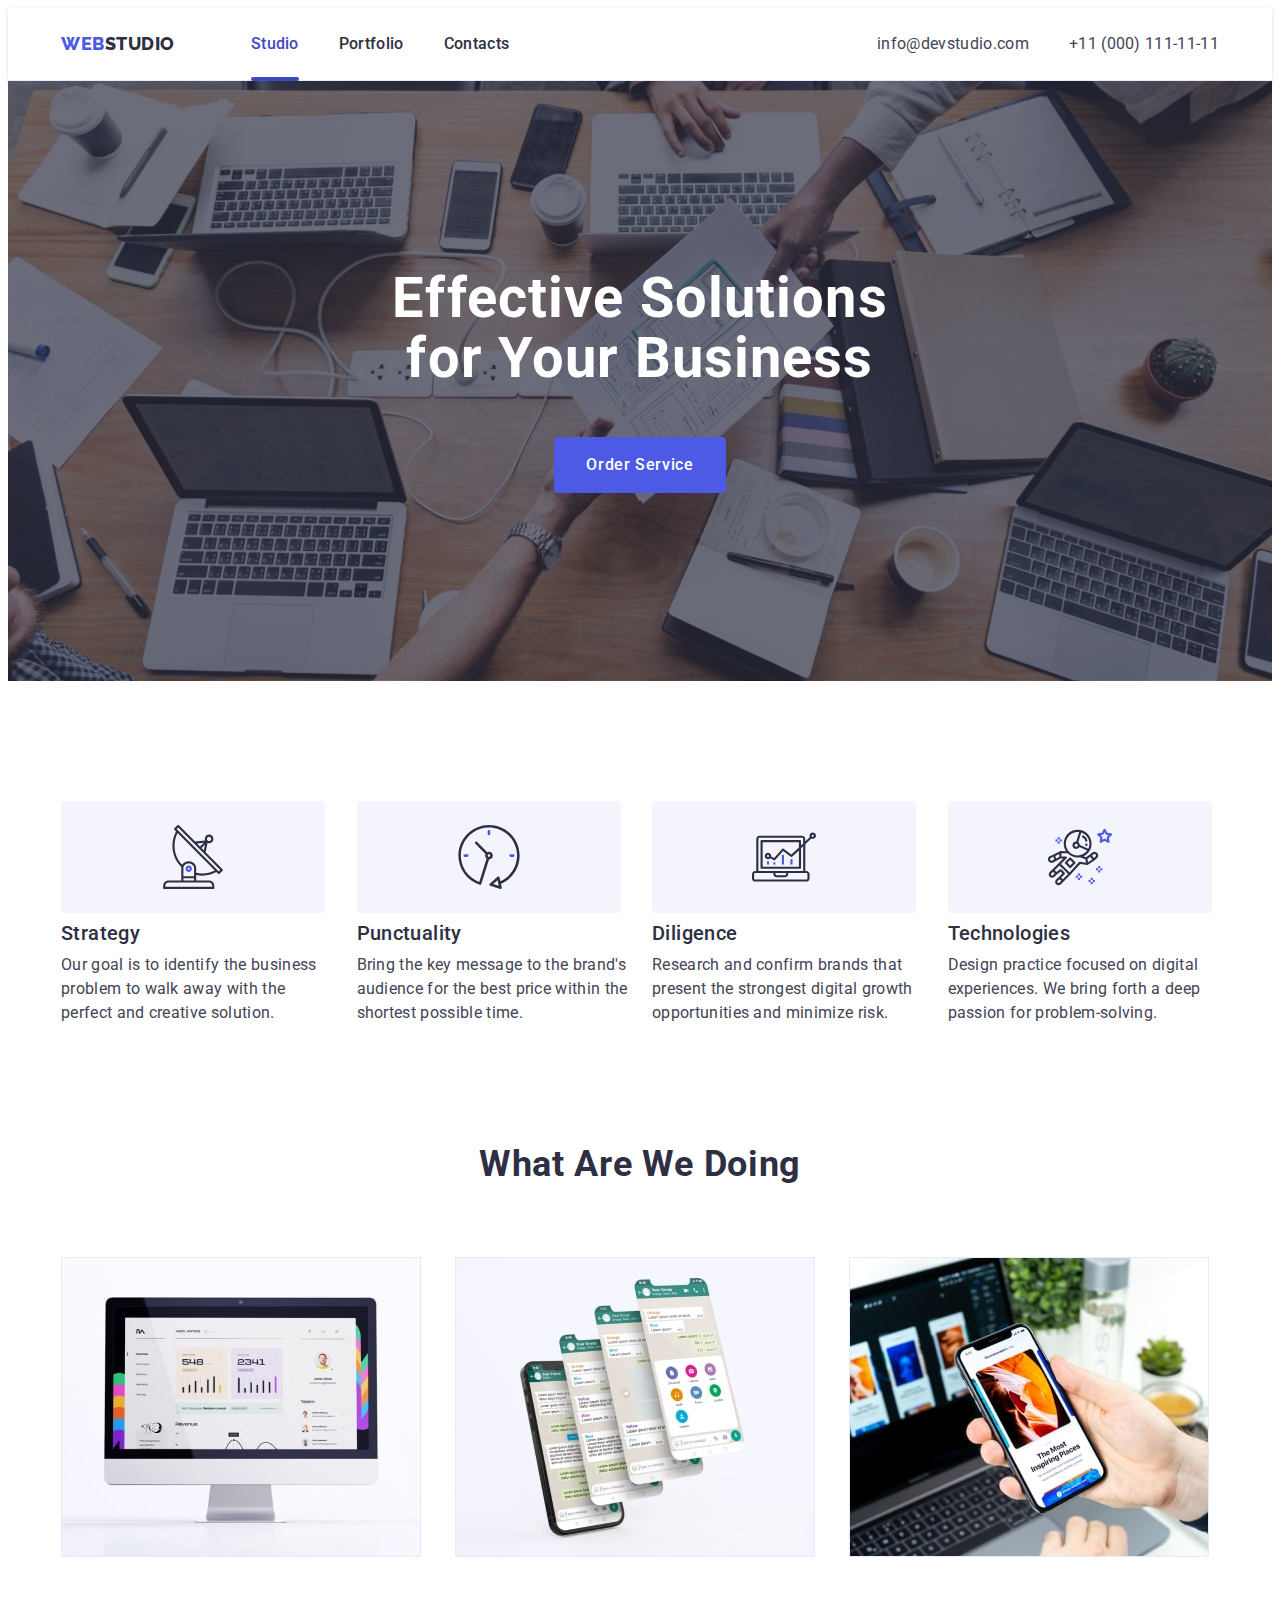
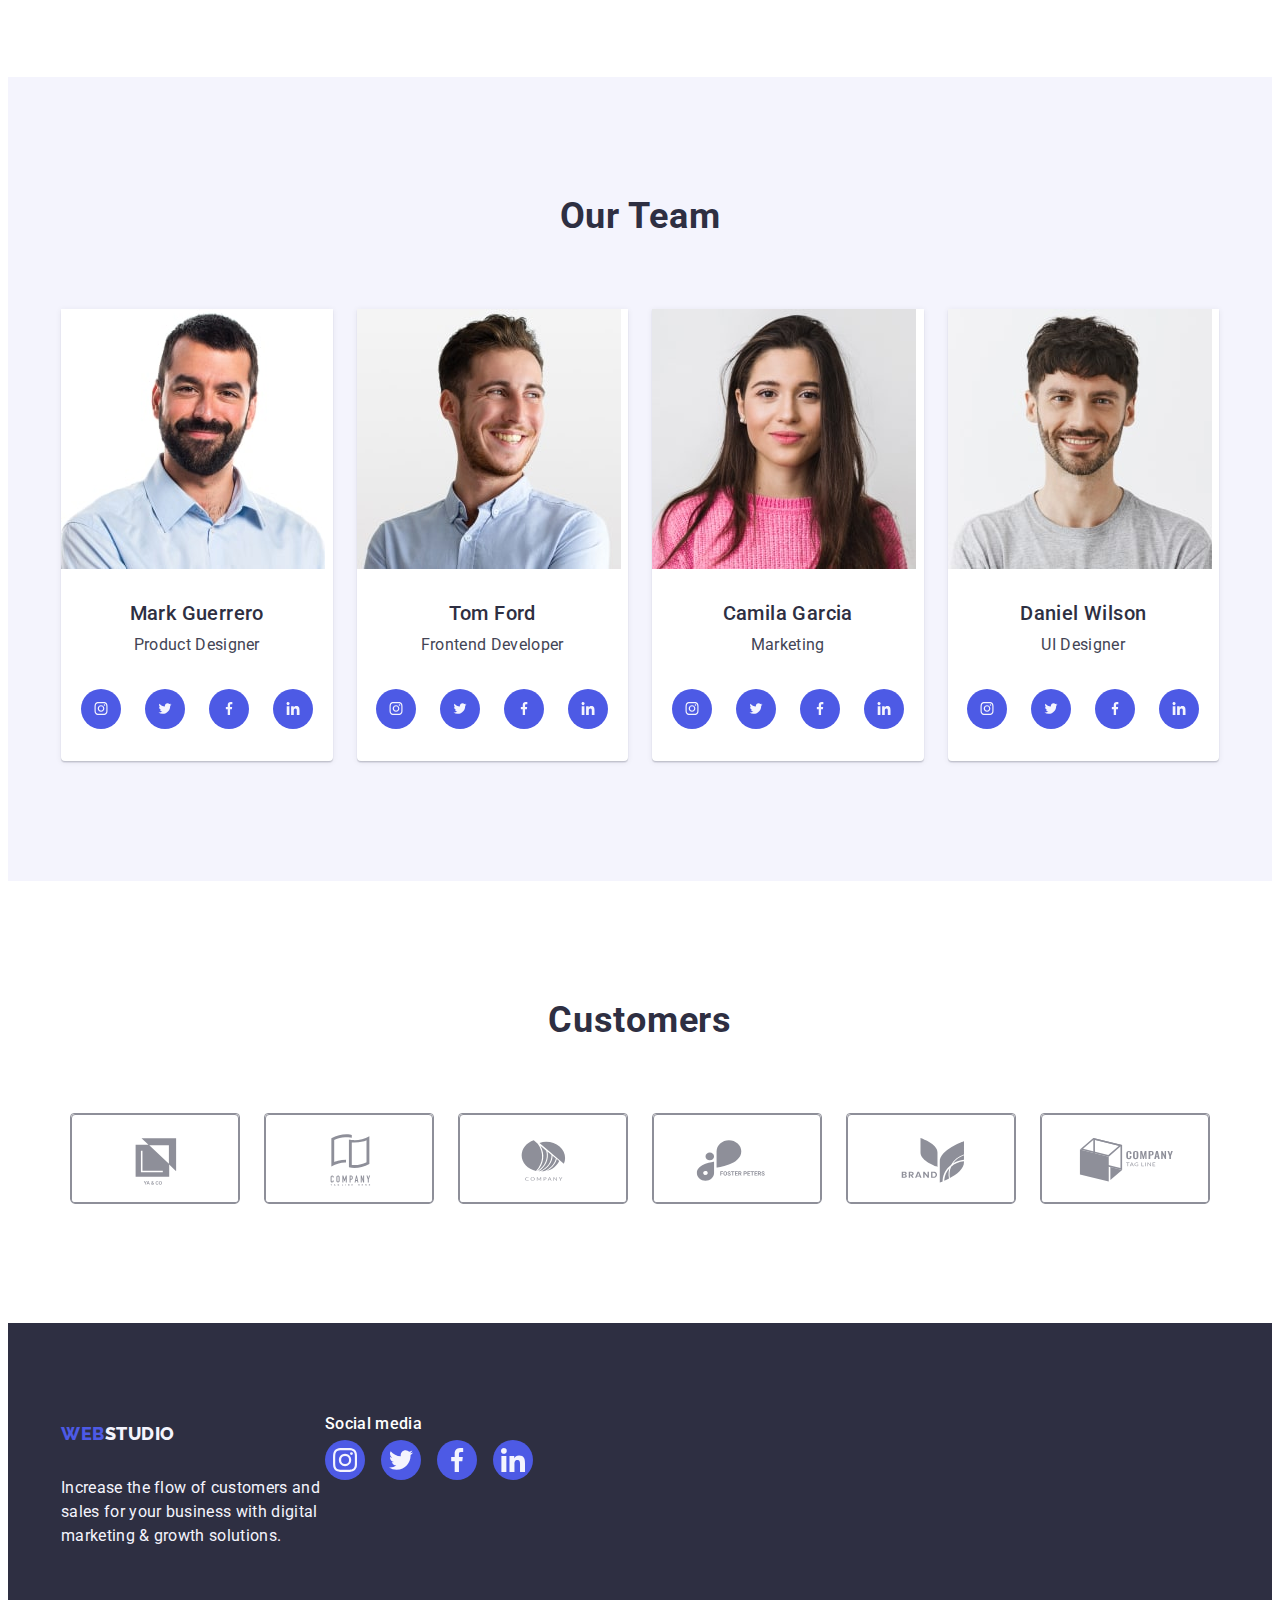
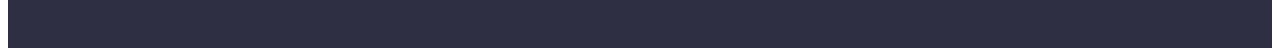
==== commit a6777ee9: "hj" ====
--- a/index.html
+++ b/index.html
@@ -44,16 +44,13 @@
         </div>
     </section>
    
-
-
-
     <section class="benefits">
         <div class="container">
         <h2 class="visually-hidden">Benefits</h2>
         <ul class="benefits-list list">
         <li class="benefits-item">
         <div class="benefits-item-block">
-            <svg class="benefits-icon" width="64px" height="64px">
+            <svg class="benefits-icon" width="64" height="64">
                 <use href="./images/icons.svg#icon-antenna-1"></use>
             </svg>
             </div>    
@@ -63,7 +60,7 @@
         </li>
         <li class="benefits-item">
             <div class="benefits-item-block">
-                <svg class="benefits-icon" width="64px" height="64px">
+                <svg class="benefits-icon" width="64" height="64">
                     <use href="./images/icons.svg#icon-clock-2"></use>
                 </svg>
                 </div>
@@ -72,7 +69,7 @@
         </li>
         <li class="benefits-item">
             <div class="benefits-item-block">
-                <svg class="benefits-icon" width="64px" height="64px">
+                <svg class="benefits-icon" width="64" height="64">
 
                     <use href="./images/icons.svg#icon-diagram-3"></use>
                 </svg>
@@ -82,7 +79,7 @@
         </li>
         <li class="benefits-item">
             <div class="benefits-item-block">
-                <svg class="benefits-icon" width="64px" height="64px">
+                <svg class="benefits-icon" width="64" height="64">
                     <use href="./images/icons.svg#icon-astronaut-4"></use>
                 </svg>
                </div>
@@ -266,42 +263,42 @@
     <ul class="customer-list list">
         <li class="customer-item">
             <a class="customer-company-link" href="" aria-label="client1" target="_blank" rel="noopener noreferrer">
-                <svg class="customer-company-image" width="104px" height="56px">
+                <svg class="customer-company-image" width="104" height="56">
                     <use href="./images/icons.svg#icon-logo1"></use>
                 </svg>
             </a>
         </li>
         <li class="customer-item">
             <a class="customer-company-link" href="" aria-label="client2" target="_blank" rel="noopener noreferrer">
-                <svg class="customer-company-image" width="104px" height="56px">
+                <svg class="customer-company-image" width="104" height="56">
                     <use href="./images/icons.svg#icon-logo2"></use>
                 </svg>
             </a>
         </li>
         <li class="customer-item">
         <a class="customer-company-link" href="" aria-label="client3" target="_blank" rel="noopener noreferrer">
-            <svg class="customer-company-image" width="104px" height="56px">
+            <svg class="customer-company-image" width="104" height="56">
                 <use href="./images/icons.svg#icon-logo3"></use>
             </svg>
         </a>
         </li>
         <li class="customer-item">
             <a class="customer-company-link" href="" aria-label="client4" target="_blank" rel="noopener noreferrer">
-                <svg class="customer-company-image" width="104px" height="56px">
+                <svg class="customer-company-image" width="104" height="56">
                     <use href="./images/icons.svg#icon-logo4"></use>
                 </svg>
             </a>
         </li>
         <li class="customer-item">
             <a class="customer-company-link" href="" aria-label="client5" target="_blank" rel="noopener noreferrer">
-                <svg class="customer-company-image" width="104px" height="56px">
+                <svg class="customer-company-image" width="104" height="56">
                     <use href="./images/icons.svg#icon-logo5"></use>
                 </svg>
             </a>
         </li>
         <li class="customer-item">
             <a class="customer-company-link" href="" aria-label="client6" target="_blank" rel="noopener noreferrer">
-                <svg class="customer-company-image" width="104px" height="56px">
+                <svg class="customer-company-image" width="104" height="56">
                     <use href="./images/icons.svg#icon-logo6"></use>
                 </svg>
             </a>
@@ -359,7 +356,7 @@
 <div class="backdrop is-hidden"  data-modal>
 <div class="modal">
 <button type="button" class="modal-btn" data-modal-close>
-    <svg class="btn-close" width="8px" height="8px"> 
+    <svg class="btn-close" width="8" height="8"> 
         <use href="./images/icons.svg#icon-Vector-2"></use>
     </svg>
 </button>
--- a/css/styles.css
+++ b/css/styles.css
@@ -122,6 +122,7 @@
     .current{
         position: relative;
         color: #404bbf;
+        transition: color 250ms cubic-bezier(0.4, 0, 0.2, 1);
     }
 
     .current::after {
@@ -170,7 +171,6 @@
         line-height: 1.5;
         letter-spacing: 0.02em;
         color: var(--second-text-color);
-        transition: color 250ms cubic-bezier(0.4, 0, 0.2, 1);
     
     }
     .header-social-link:hover, .header-social-link:focus {
@@ -393,6 +393,7 @@
                 align-items: center;
                 width: 40px;
                 height: 40px;
+                transition: background-color 250ms cubic-bezier(0.4, 0, 0.2, 1);
                        
             }
             .icons-site-link:hover {
@@ -432,12 +433,15 @@
     border: 1px solid #8E8F99;
     border-radius: 4px;
     width: 168px;
-    height: 86px;
+    height: 88px;
+    transition: border-color 250ms cubic-bezier(0.4, 0, 0.2, 1),
+        color 250ms cubic-bezier(0.4, 0, 0.2, 1);
 
 }
 
 .customer-company-image {
 margin: 16px 32px;
+fill: currentColor;
 }
 
 .soc-icon-s {
@@ -720,6 +724,7 @@
     transition: var(--transition);
     opacity: var(--transition);
     visibility: var(--transition);
+    transition: opacity 250ms cubic-bezier(0.4, 0, 0.2, 1), visibility 250ms cubic-bezier(0.4, 0, 0.2, 1);
 
 }
 .modal {
@@ -731,9 +736,11 @@
     top: 50%;
     left: 50%;
     transition: transform var(--transition);
-
+    box-shadow: 0px 1px 1px rgba(0, 0, 0, 0.14),
+        0px 1px 3px rgba(0, 0, 0, 0.12),
+        0px 2px 1px rgba(0, 0, 0, 0.2);
     transform: translate(-50%, -50%) scale(1);
-
+    border-radius: 4px;
 }
 .backdrop.is-hidden .modal {
     transform: translate(-50%, -50%) scale(0);
@@ -751,11 +758,33 @@
     top: 24px;
     right: 24px;
     
+    
+    
+}
+
+.modal-btn:hover {
+    fill: #ffffff;
+}
+.modal-btn:focus {
+    fill: #ffffff;
 }
 .btn-close {
     color: #2E2F42;
-    
-}
+    transition: fill 250ms cubic-bezier(0.4, 0, 0.2, 1);
+    padding: 0;
+    cursor: pointer;
+    transition: background-color 250ms cubic-bezier(0.4, 0, 0.2, 1), border 250ms cubic-bezier(0.4, 0, 0.2, 1);
+}
+.btn-close:focus {
+    background-color: #404bbf;
+    border: none;
+}
+.btn-close:hover {
+    background-color: #404bbf;
+    border: none;
+}
+
+
 .is-hidden {
     visibility: hidden;
     opacity: 0;
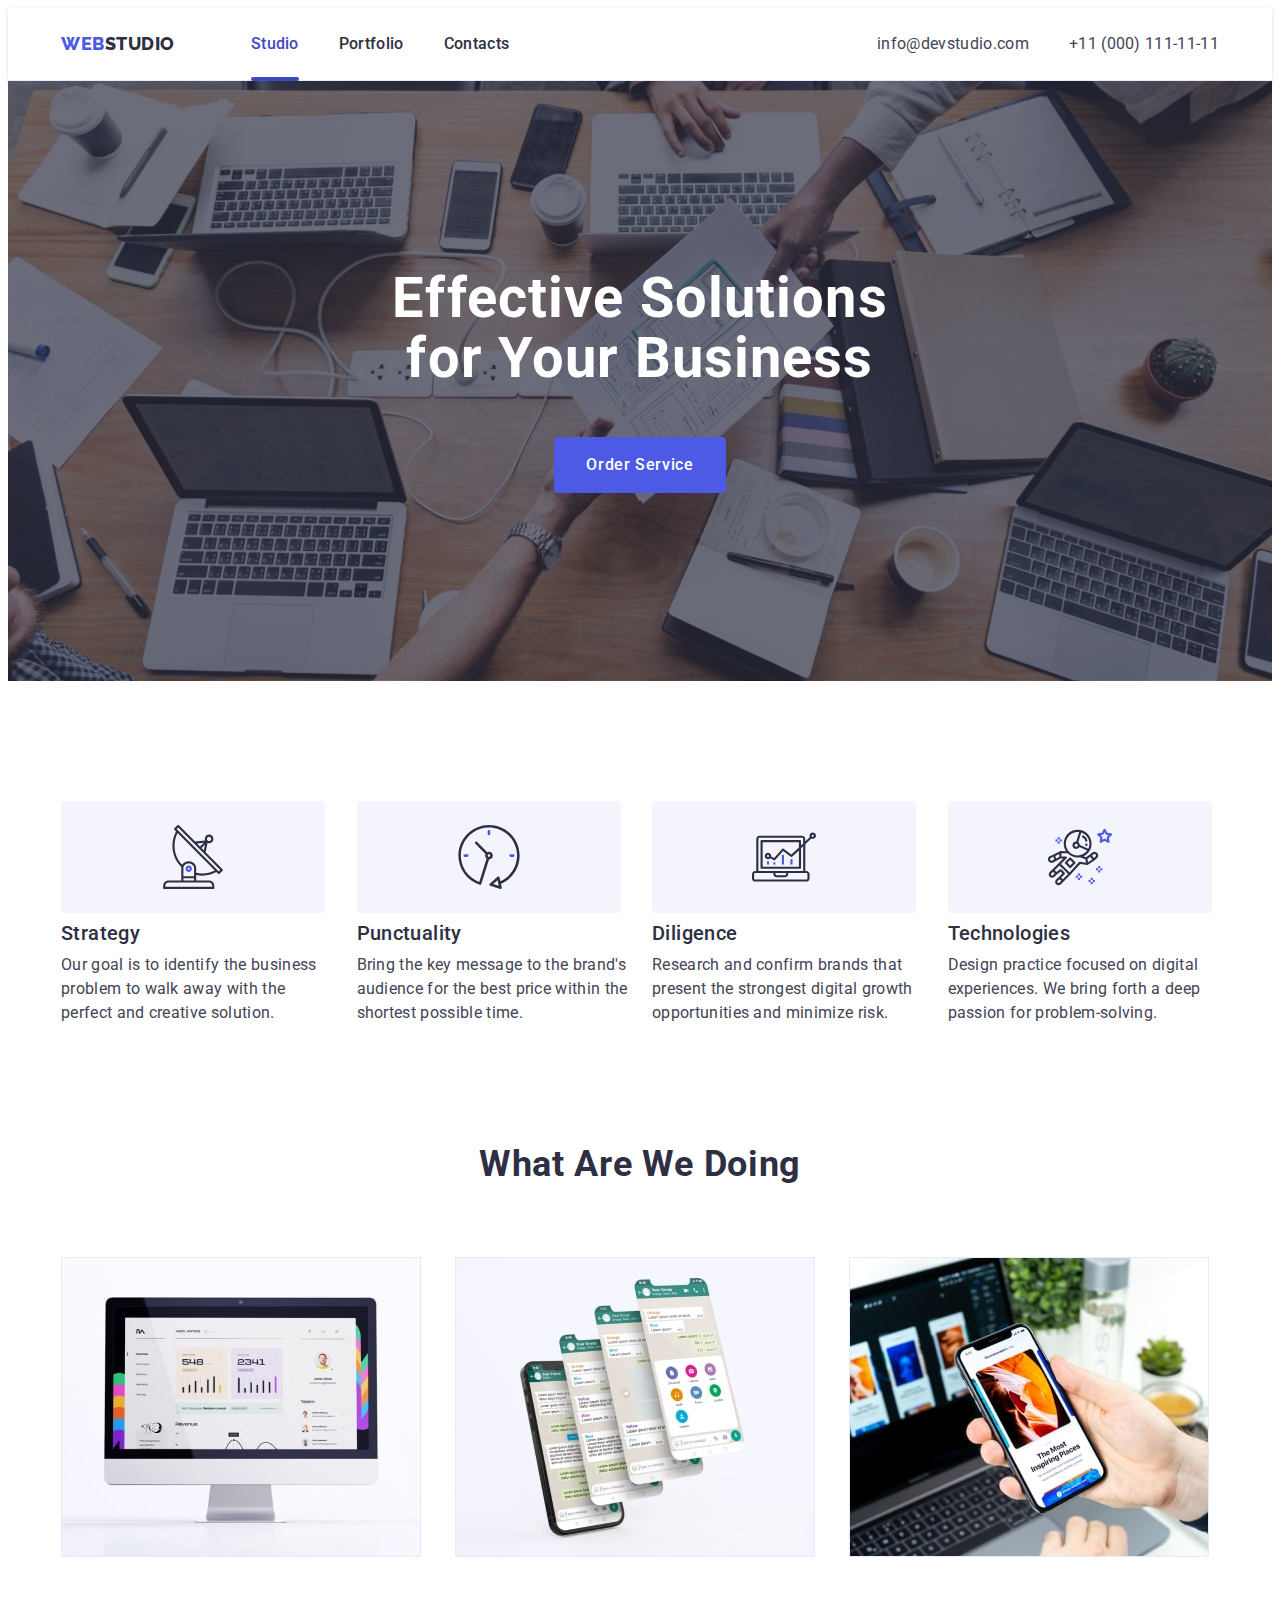
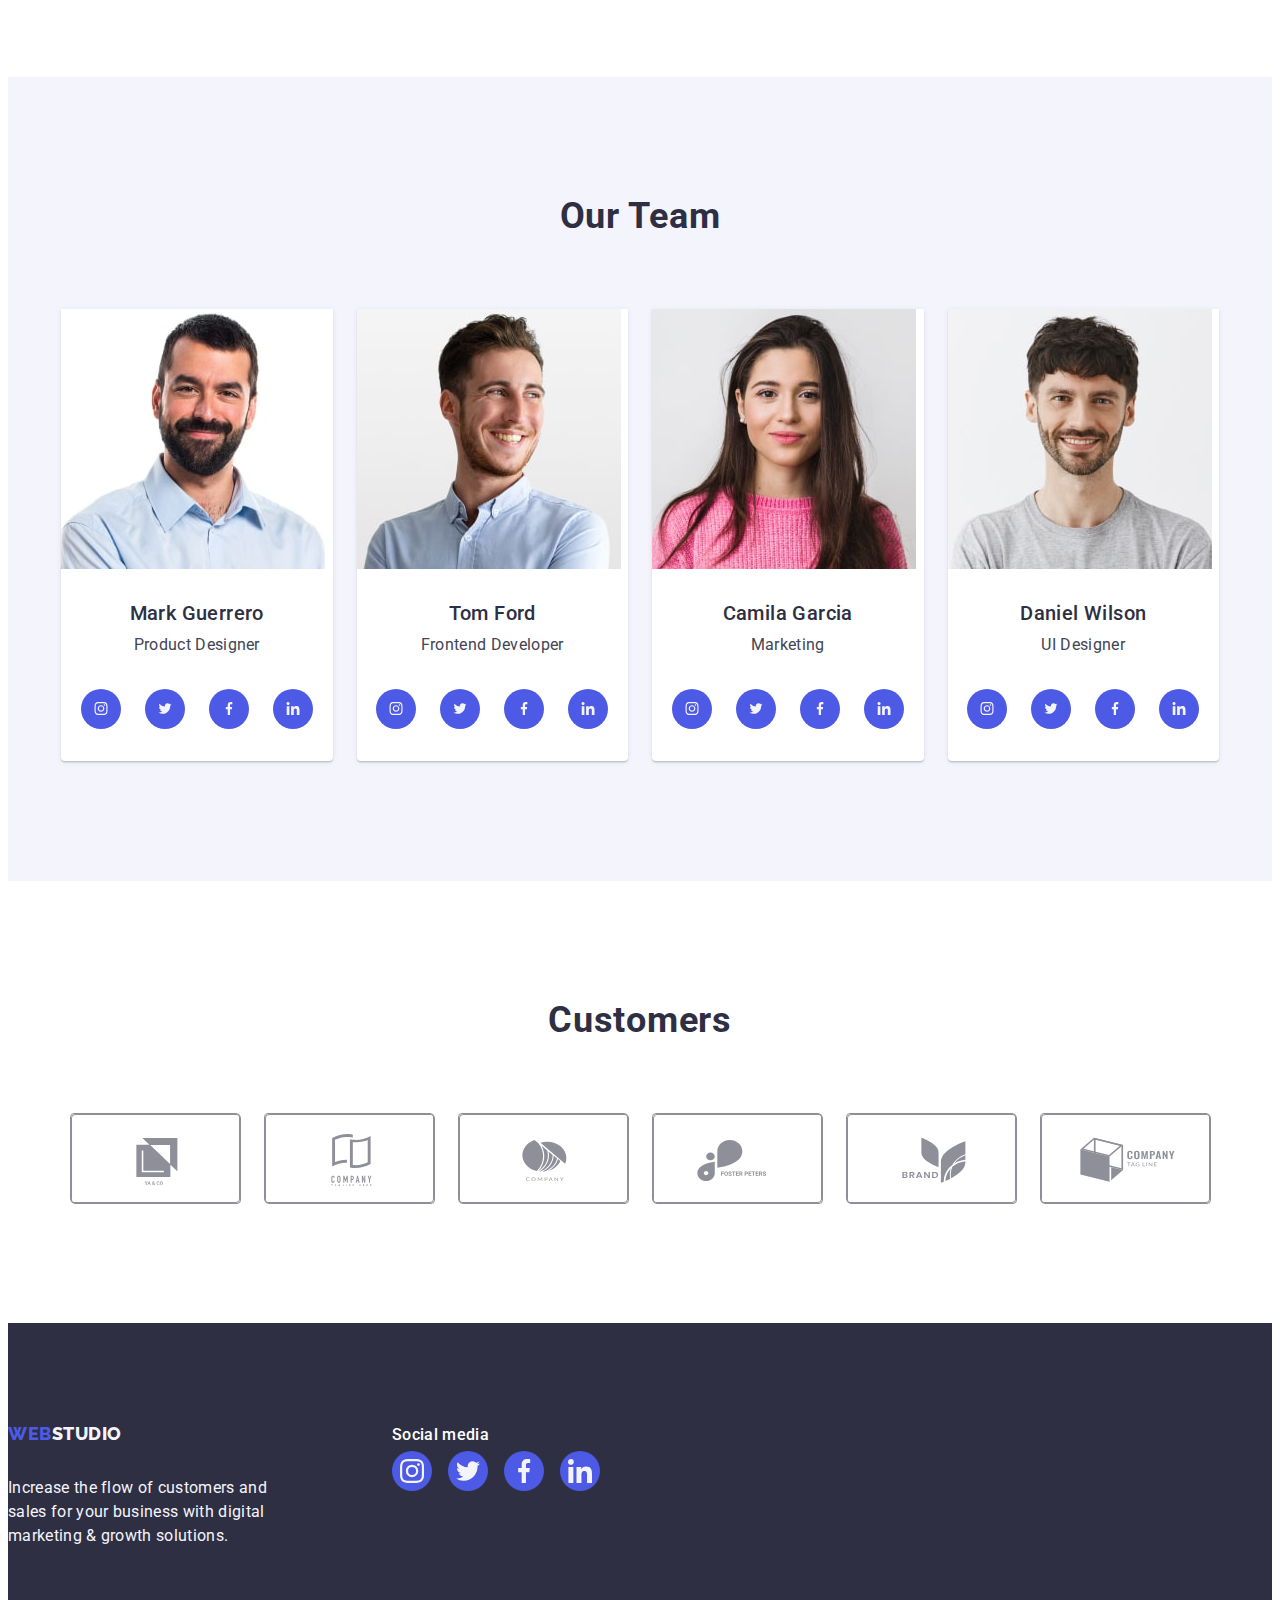
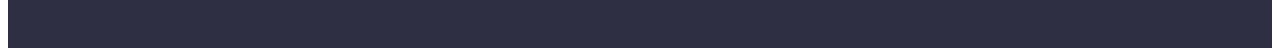
==== commit a65de1c1: "gg" ====
--- a/index.html
+++ b/index.html
@@ -310,8 +310,7 @@
 </main>
 
 <footer id="footer" class="footer">
-<div class="footer-general-cont container">
-    <div class="footer-cont">
+<div class="footer-cont">
     <div class="footer-top">
     <a href="./index.html" class="footer-logo link">Web<span class="studio-footer">Studio</span></a>
     <P class="footer-text">Increase the flow of customers and sales for your business with
@@ -350,8 +349,8 @@
         </li>
     </ul>
     </div>
-    </div>
 </div>
+
 </footer>
 <div class="backdrop is-hidden"  data-modal>
 <div class="modal">
--- a/css/styles.css
+++ b/css/styles.css
@@ -122,7 +122,7 @@
     .current{
         position: relative;
         color: #404bbf;
-        transition: color 250ms cubic-bezier(0.4, 0, 0.2, 1);
+        
     }
 
     .current::after {
@@ -171,6 +171,7 @@
         line-height: 1.5;
         letter-spacing: 0.02em;
         color: var(--second-text-color);
+        transition: color 250ms cubic-bezier(0.4, 0, 0.2, 1);
     
     }
     .header-social-link:hover, .header-social-link:focus {
@@ -449,7 +450,7 @@
 }
 
 .customer-company-link {
-    widows: 100%;
+    width: 100%;
     height: 100%;
     border: 1px solid #8E8F99;
     border-radius: 4px;
@@ -457,6 +458,8 @@
     align-items: center;
     justify-content: center;
     color: #8e8f99;
+    transition: border-color 250ms cubic-bezier(0.4, 0, 0.2, 1),
+    color 250ms cubic-bezier(0.4, 0, 0.2, 1);
     
 }
 .customer-company-link:hover {
@@ -481,10 +484,7 @@
     
 }
 
-.footer-general-cont {
-    display: flex;
-    align-items: baseline;
-}
+
 .footer-logo {
     font-family: 'Raleway', sans-serif;
     font-weight: 800;
@@ -525,8 +525,9 @@
 }
 .footer-cont {
     display: flex;
-    justify-content: space-between;
-}
+    align-items: baseline;
+    }
+
 .gen-soc {
     display: flex;
     gap: 16px;
@@ -570,7 +571,8 @@
 
 }
  .footer-top {
-   
+    margin-right: 120px;
+
  }
 
 /*-------portfilio-----*/
@@ -757,16 +759,21 @@
     position: absolute;
     top: 24px;
     right: 24px;
+    padding: 0;
+    cursor: pointer;
+    transition: background-color 250ms cubic-bezier(0.4, 0, 0.2, 1), border 250ms cubic-bezier(0.4, 0, 0.2, 1);
     
     
     
 }
 
 .modal-btn:hover {
-    fill: #ffffff;
+background-color: #404bbf;
+border: none;
 }
 .modal-btn:focus {
-    fill: #ffffff;
+    background-color: #404bbf;
+    border: none;
 }
 .btn-close {
     color: #2E2F42;
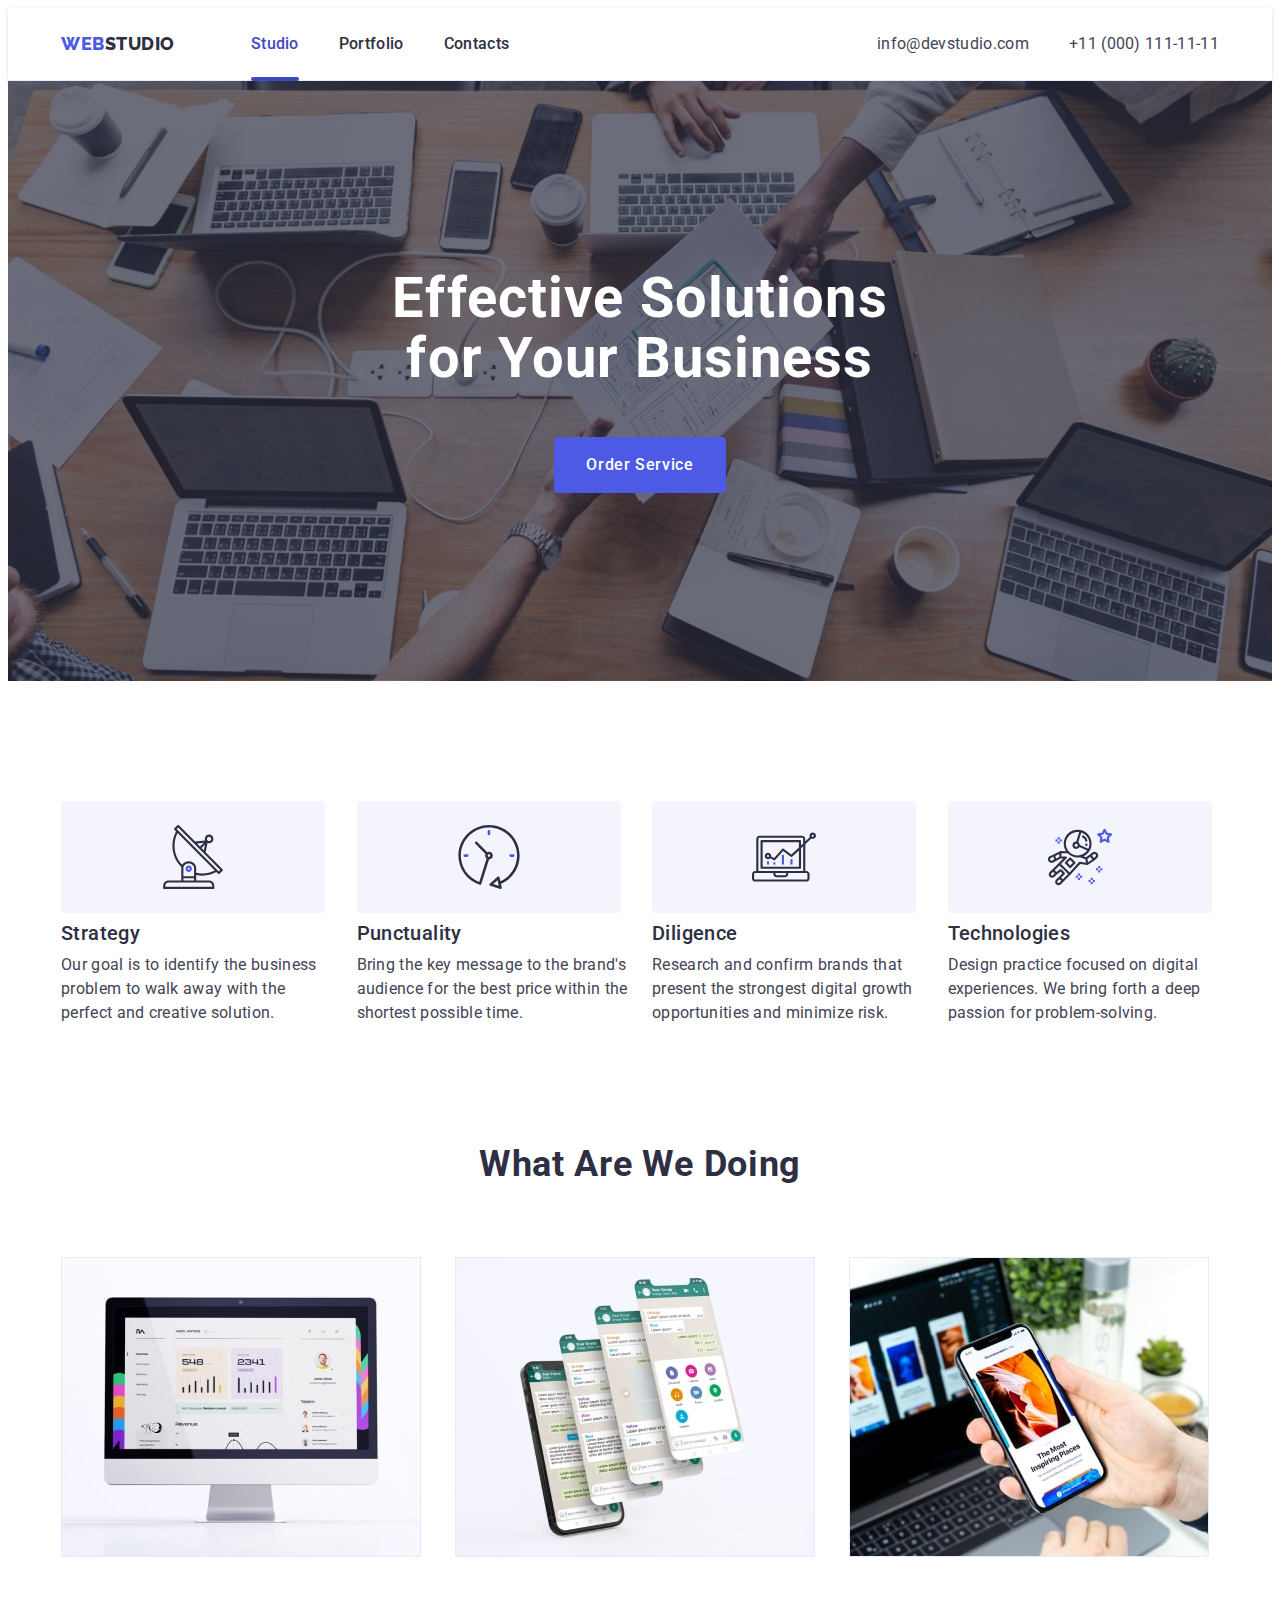
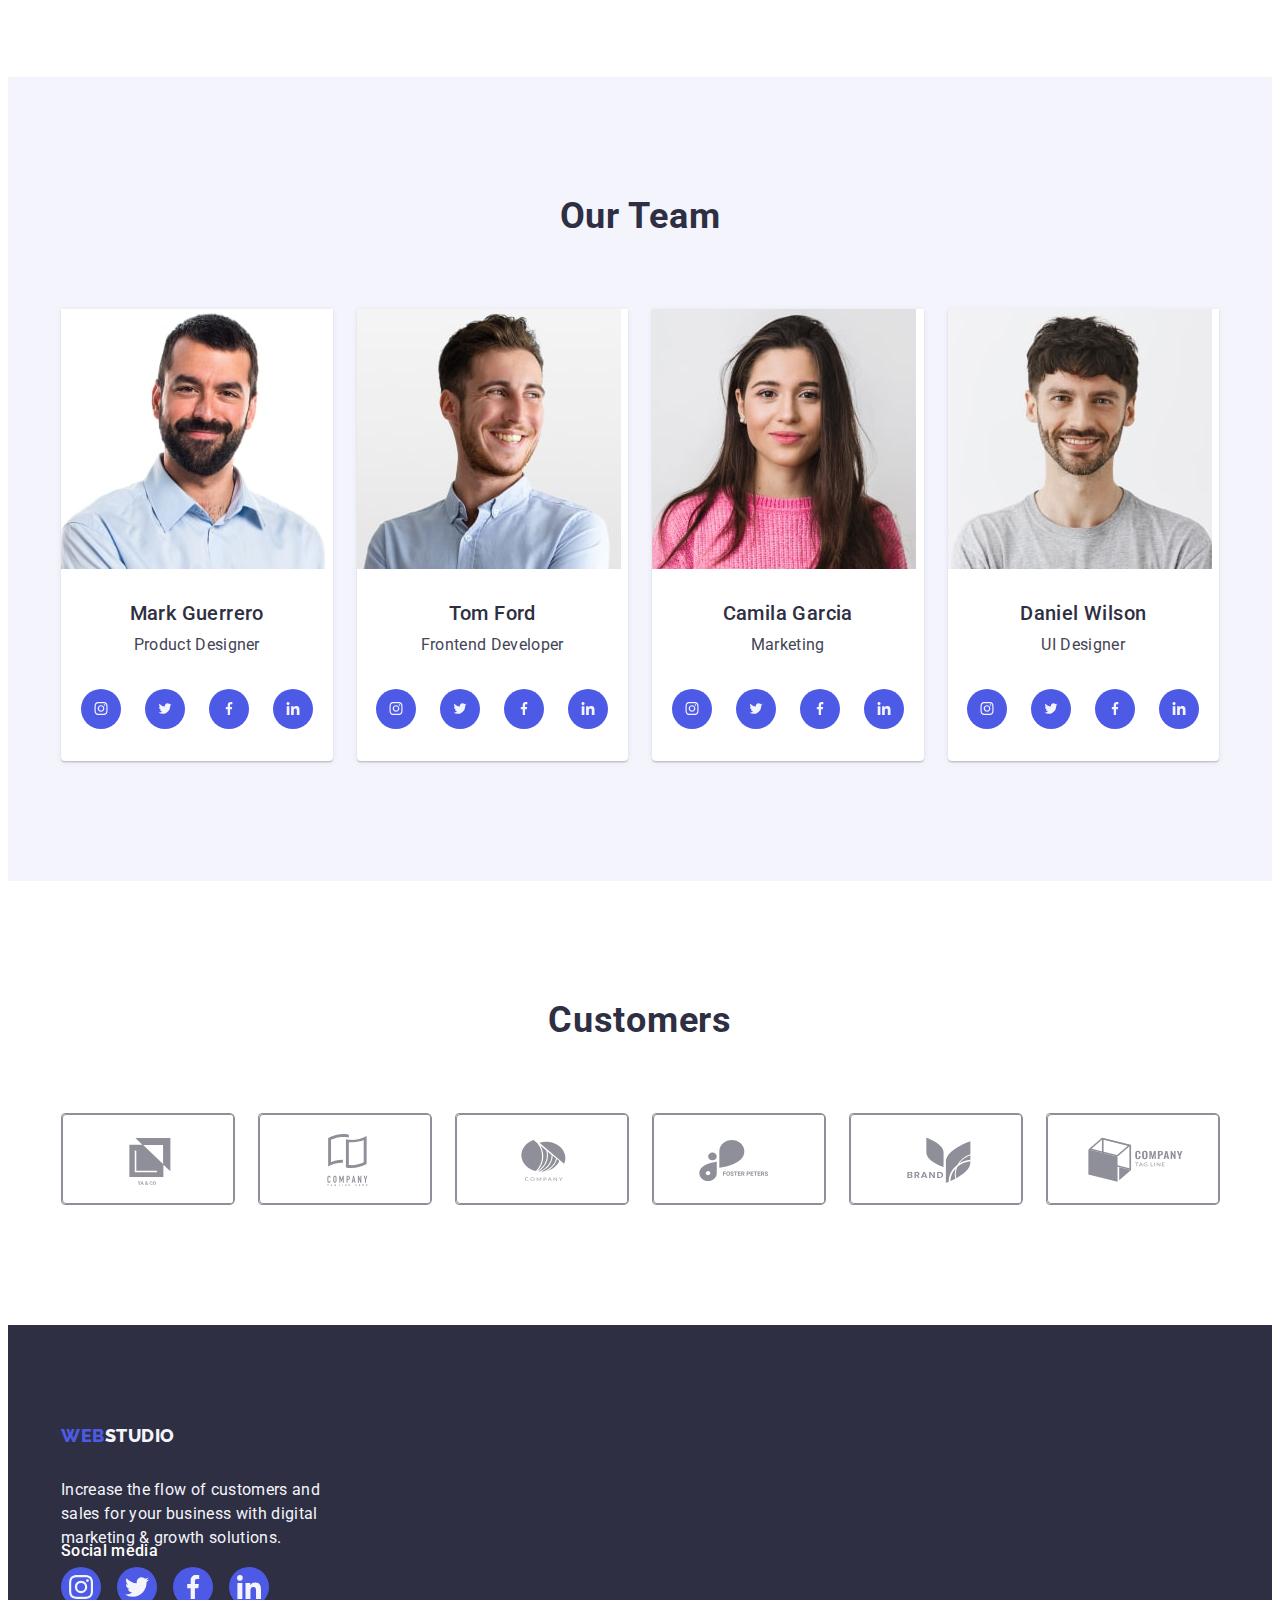
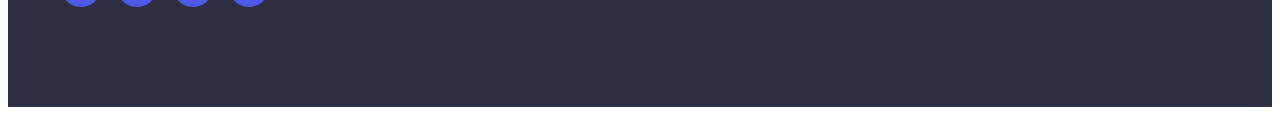
==== commit f5114ef0: "fg" ====
--- a/index.html
+++ b/index.html
@@ -310,7 +310,7 @@
 </main>
 
 <footer id="footer" class="footer">
-<div class="footer-cont">
+<div class=" container">
     <div class="footer-top">
     <a href="./index.html" class="footer-logo link">Web<span class="studio-footer">Studio</span></a>
     <P class="footer-text">Increase the flow of customers and sales for your business with
--- a/css/styles.css
+++ b/css/styles.css
@@ -171,9 +171,13 @@
         line-height: 1.5;
         letter-spacing: 0.02em;
         color: var(--second-text-color);
+       
+    }
+
+    .header-social-item {
         transition: color 250ms cubic-bezier(0.4, 0, 0.2, 1);
-    
-    }
+    }
+
     .header-social-link:hover, .header-social-link:focus {
         color: var(--hover-link);
     }
@@ -436,8 +440,9 @@
     width: 168px;
     height: 88px;
     transition: border-color 250ms cubic-bezier(0.4, 0, 0.2, 1),
-        color 250ms cubic-bezier(0.4, 0, 0.2, 1);
-
+    color 250ms cubic-bezier(0.4, 0, 0.2, 1);
+    width: 100%;
+    height: 100%;
 }
 
 .customer-company-image {
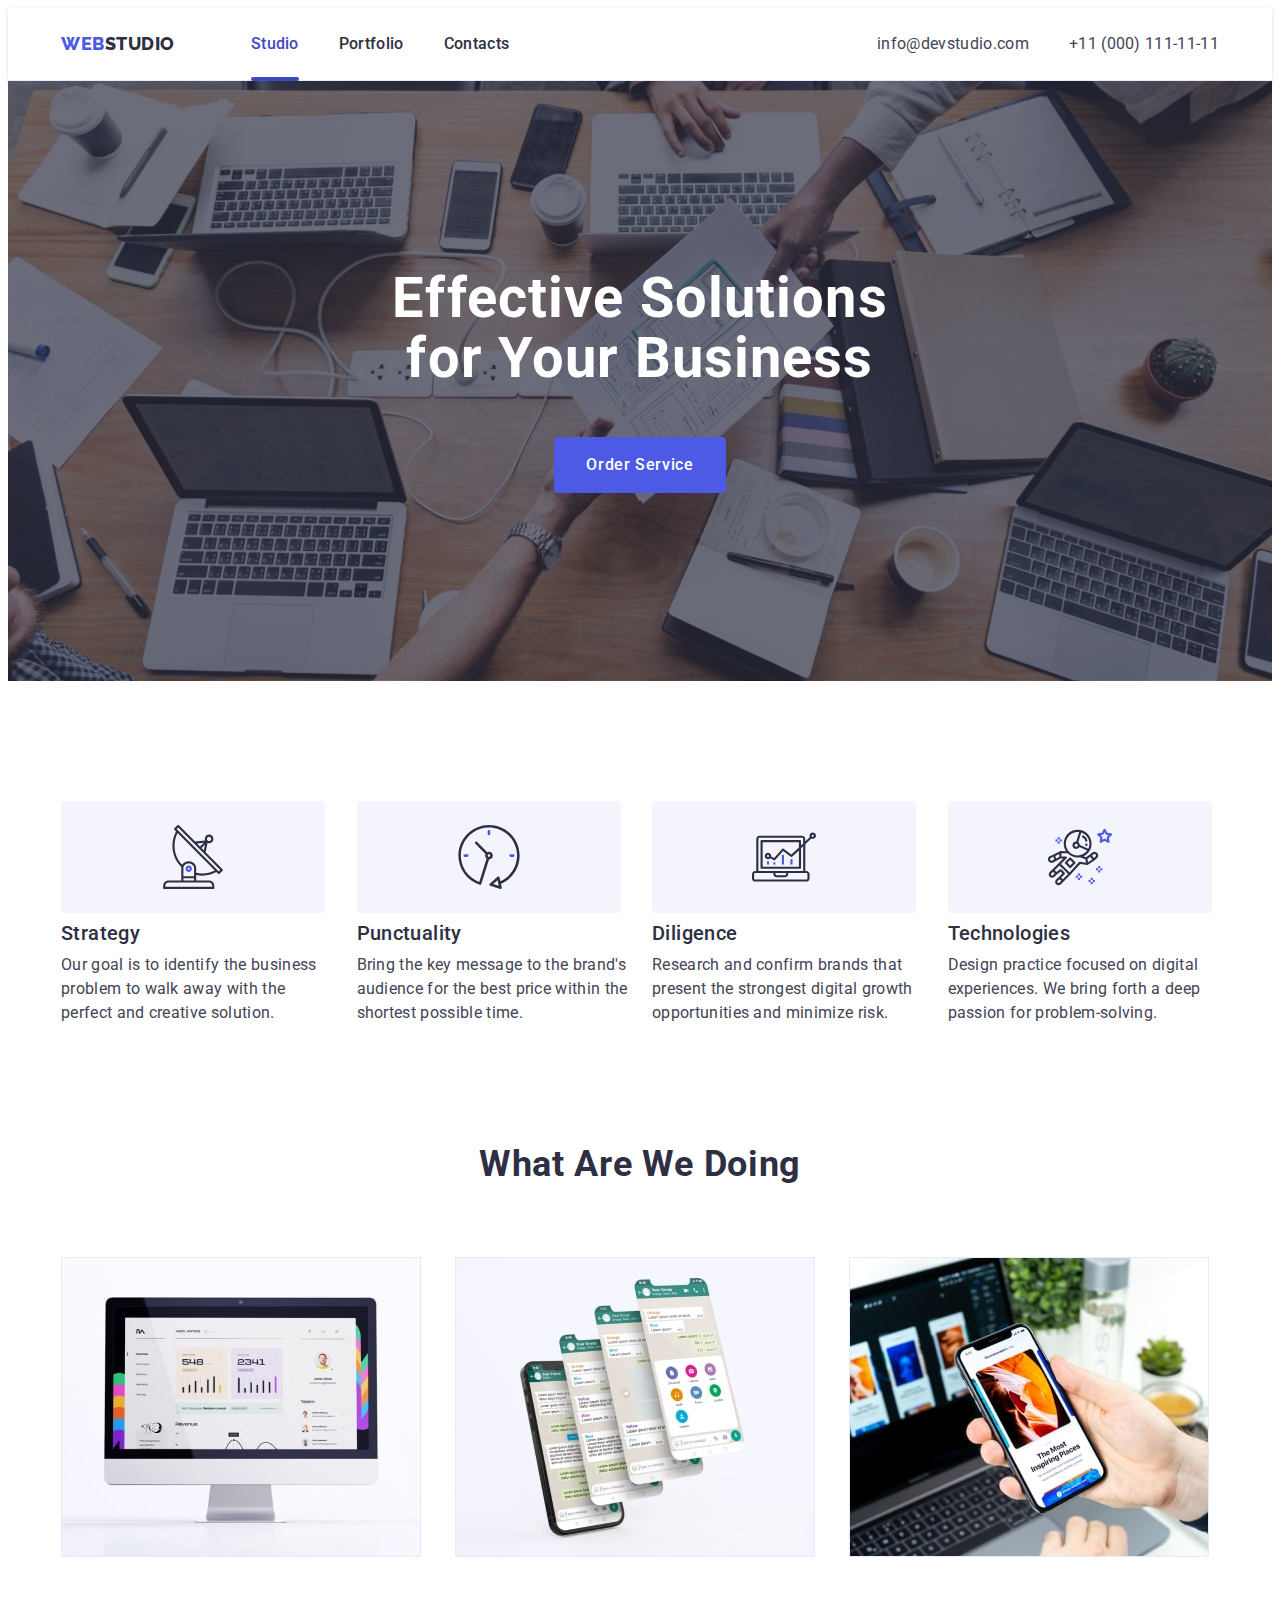
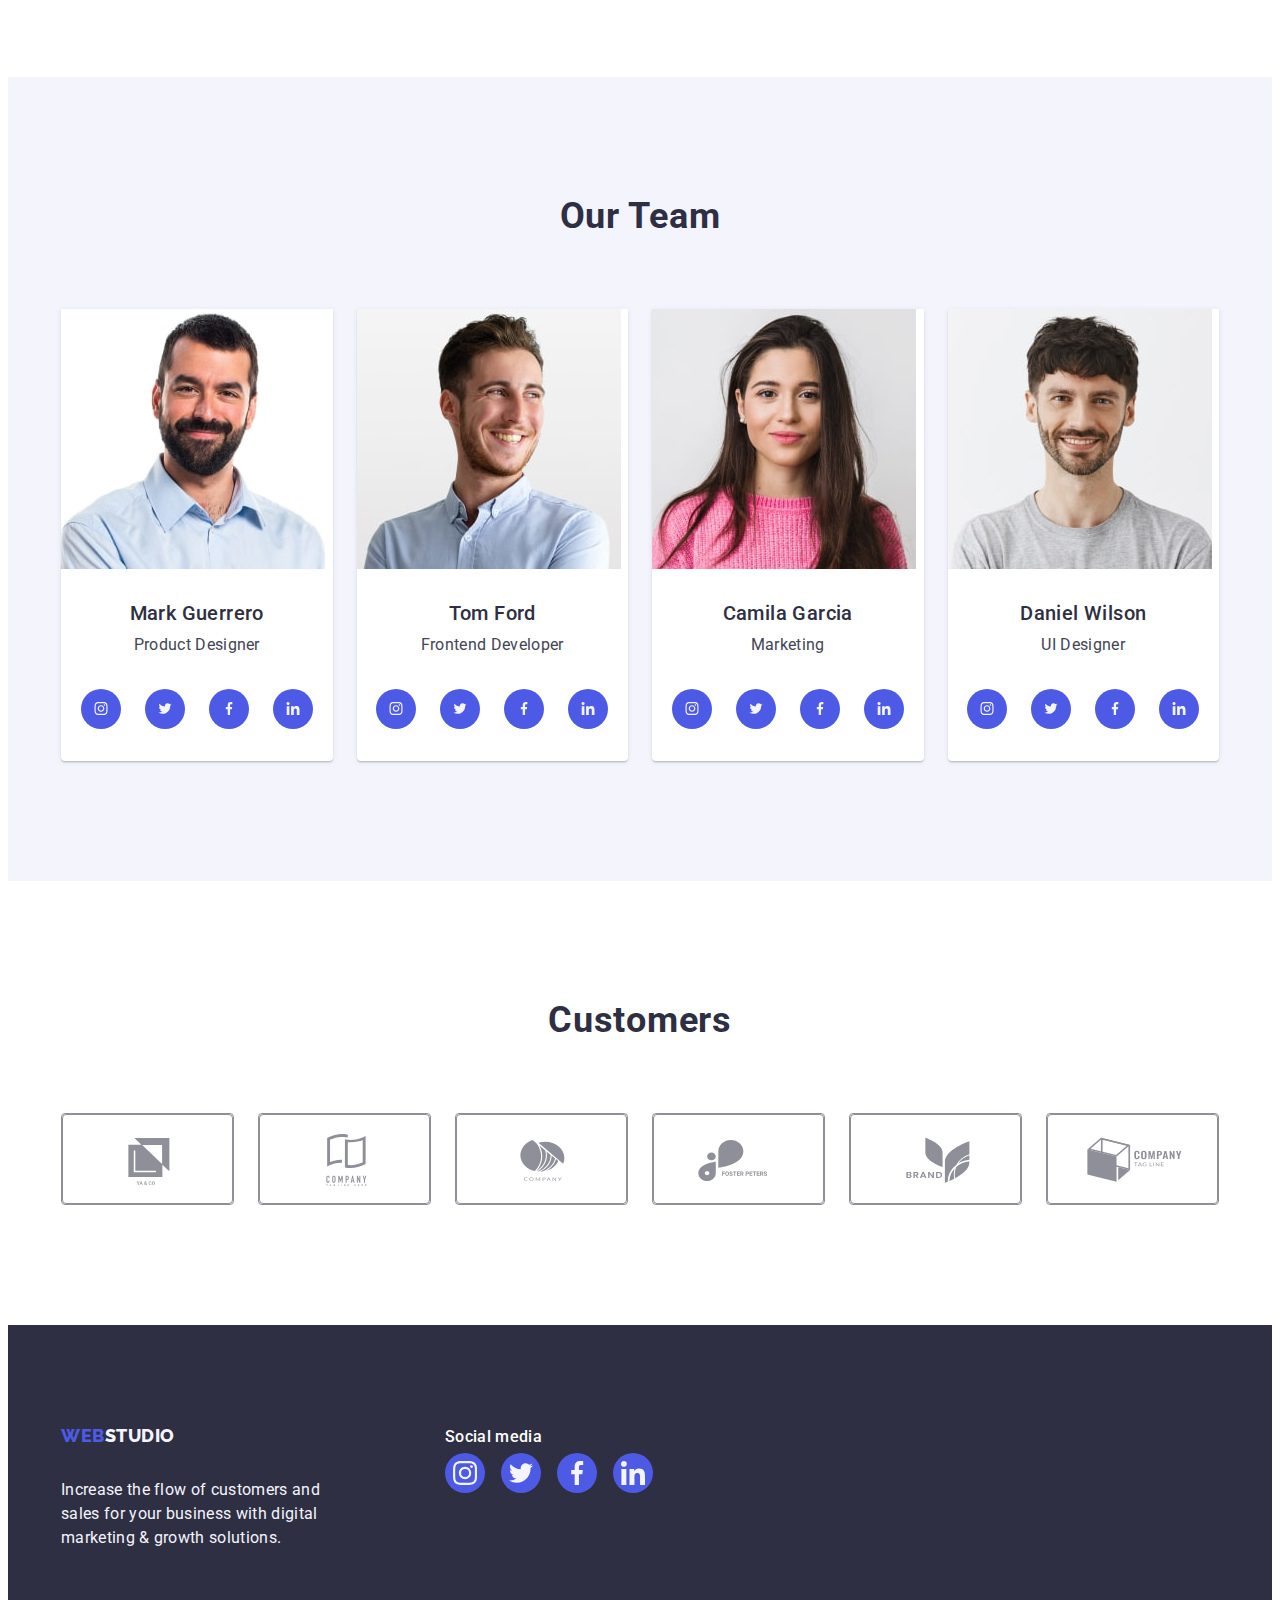
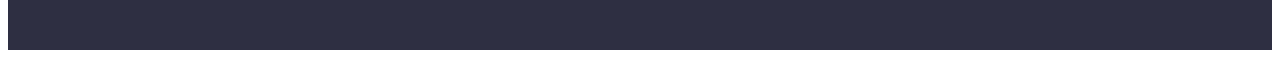
==== commit ea8bf28c: "hg" ====
--- a/index.html
+++ b/index.html
@@ -310,7 +310,7 @@
 </main>
 
 <footer id="footer" class="footer">
-<div class=" container">
+<div class=" footer-cont container">
     <div class="footer-top">
     <a href="./index.html" class="footer-logo link">Web<span class="studio-footer">Studio</span></a>
     <P class="footer-text">Increase the flow of customers and sales for your business with
--- a/css/styles.css
+++ b/css/styles.css
@@ -115,7 +115,7 @@
         display: block;
         padding-top: 24px;
         padding-bottom: 24px;
-        
+        transition: color 250ms cubic-bezier(0.4, 0, 0.2, 1);
 
     }
         
@@ -163,6 +163,7 @@
         list-style: none;
         display: flex;
         gap: 40px;
+        transition: color 250ms cubic-bezier(0.4, 0, 0.2, 1);
        
     }
     .header-social-link {
@@ -171,7 +172,7 @@
         line-height: 1.5;
         letter-spacing: 0.02em;
         color: var(--second-text-color);
-       
+        transition: color 250ms cubic-bezier(0.4, 0, 0.2, 1);
     }
 
     .header-social-item {
@@ -182,10 +183,7 @@
         color: var(--hover-link);
     }
 
-
-
-
-
+   
 
     
 /*------HERO----*/
@@ -437,12 +435,10 @@
 .customer-item {
     border: 1px solid #8E8F99;
     border-radius: 4px;
-    width: 168px;
-    height: 88px;
+  
     transition: border-color 250ms cubic-bezier(0.4, 0, 0.2, 1),
     color 250ms cubic-bezier(0.4, 0, 0.2, 1);
-    width: 100%;
-    height: 100%;
+    width: calc((100% - 120px) / 6);
 }
 
 .customer-company-image {
@@ -455,8 +451,7 @@
 }
 
 .customer-company-link {
-    width: 100%;
-    height: 100%;
+    height: 88px;
     border: 1px solid #8E8F99;
     border-radius: 4px;
     display: flex;
@@ -525,6 +520,7 @@
         width: 264px;
         margin-top: 16px;
         max-width: 264px;
+        line-height: 1.5;
         
         
 }
@@ -551,6 +547,7 @@
     align-items: center;
     width: 40px;
     height: 40px;
+    transition: background-color 250ms cubic-bezier(0.4, 0, 0.2, 1);
 }
         .soc-icon-s-f {
             width: 24px;
@@ -575,6 +572,15 @@
 .contact-icon {
 
 }
+
+.icons-site-link-f:hover {
+    background-color: #31d0aa;
+}
+
+
+.icons-site-link-f:focus {
+    background-color: #31d0aa;
+}
  .footer-top {
     margin-right: 120px;
 
@@ -612,7 +618,10 @@
     padding: 12px 24px ;
     border-radius: 4px;
     border: 1px solid #e7e9fc;
-
+    transition: color 250ms cubic-bezier(0.4, 0, 0.2, 1),
+    background-color 250ms cubic-bezier(0.4, 0, 0.2, 1),
+    border-color 250ms cubic-bezier(0.4, 0, 0.2, 1),
+    box-shadow 250ms cubic-bezier(0.4, 0, 0.2, 1);
     
 }
 
@@ -637,13 +646,13 @@
     letter-spacing: 0.02em;
     color: #F4F4FD;
     padding: 40px 32px;
-    background-color: #404BBF;
+    background-color: #4d5ae5;
     top: 0;
     left: 0;
     height: 100%;
     width: 100%;
     transform: translateY(100%);
-    transition: var(--transition);
+    transition: transform 250ms cubic-bezier(0.4, 0, 0.2, 1);
     position: absolute;
 
 }
@@ -651,9 +660,11 @@
 
 .portfolio-link:hover .block-text {
     transform: translateY(0%);
+    box-shadow: 0px 1px 6px rgba(46, 47, 66, 0.08), 0px 1px 1px rgba(46, 47, 66, 0.16), 0px 2px 1px rgba(46, 47, 66, 0.08);
 }
 .portfolio-link:focus .block-text {
     transform: translateY(0%);
+    box-shadow: 0px 1px 6px rgba(46, 47, 66, 0.08), 0px 1px 1px rgba(46, 47, 66, 0.16), 0px 2px 1px rgba(46, 47, 66, 0.08);
 }
 
 .portfolio-img-item {
@@ -712,11 +723,19 @@
 background: var(--hover-link);
 color: var(--main-text-color);
 border: 1px solid transparent;
+box-shadow: 0px 3px 1px rgba(0, 0, 0, 0.1), 0px 2px 1px rgba(0, 0, 0, 0.08), 0px 2px 2px rgba(0, 0, 0, 0.12);
 }
 .portf-btn:focus {
     color: var(--main-text-color);
     background: var(--hover-link);
     border: 1px solid transparent;
+    box-shadow: 0px 3px 1px rgba(0, 0, 0, 0.1), 0px 2px 1px rgba(0, 0, 0, 0.08), 0px 2px 2px rgba(0, 0, 0, 0.12);
+}
+
+
+.portfolio-link {
+display: block;
+transition: box-shadow 250ms cubic-bezier(0.4, 0, 0.2, 1);
 }
 
 /*----backdrop---*/
@@ -788,13 +807,12 @@
     transition: background-color 250ms cubic-bezier(0.4, 0, 0.2, 1), border 250ms cubic-bezier(0.4, 0, 0.2, 1);
 }
 .btn-close:focus {
-    background-color: #404bbf;
-    border: none;
+    fill: #ffffff;
 }
 .btn-close:hover {
-    background-color: #404bbf;
-    border: none;
-}
+    fill: #ffffff;
+    }
+
 
 
 .is-hidden {
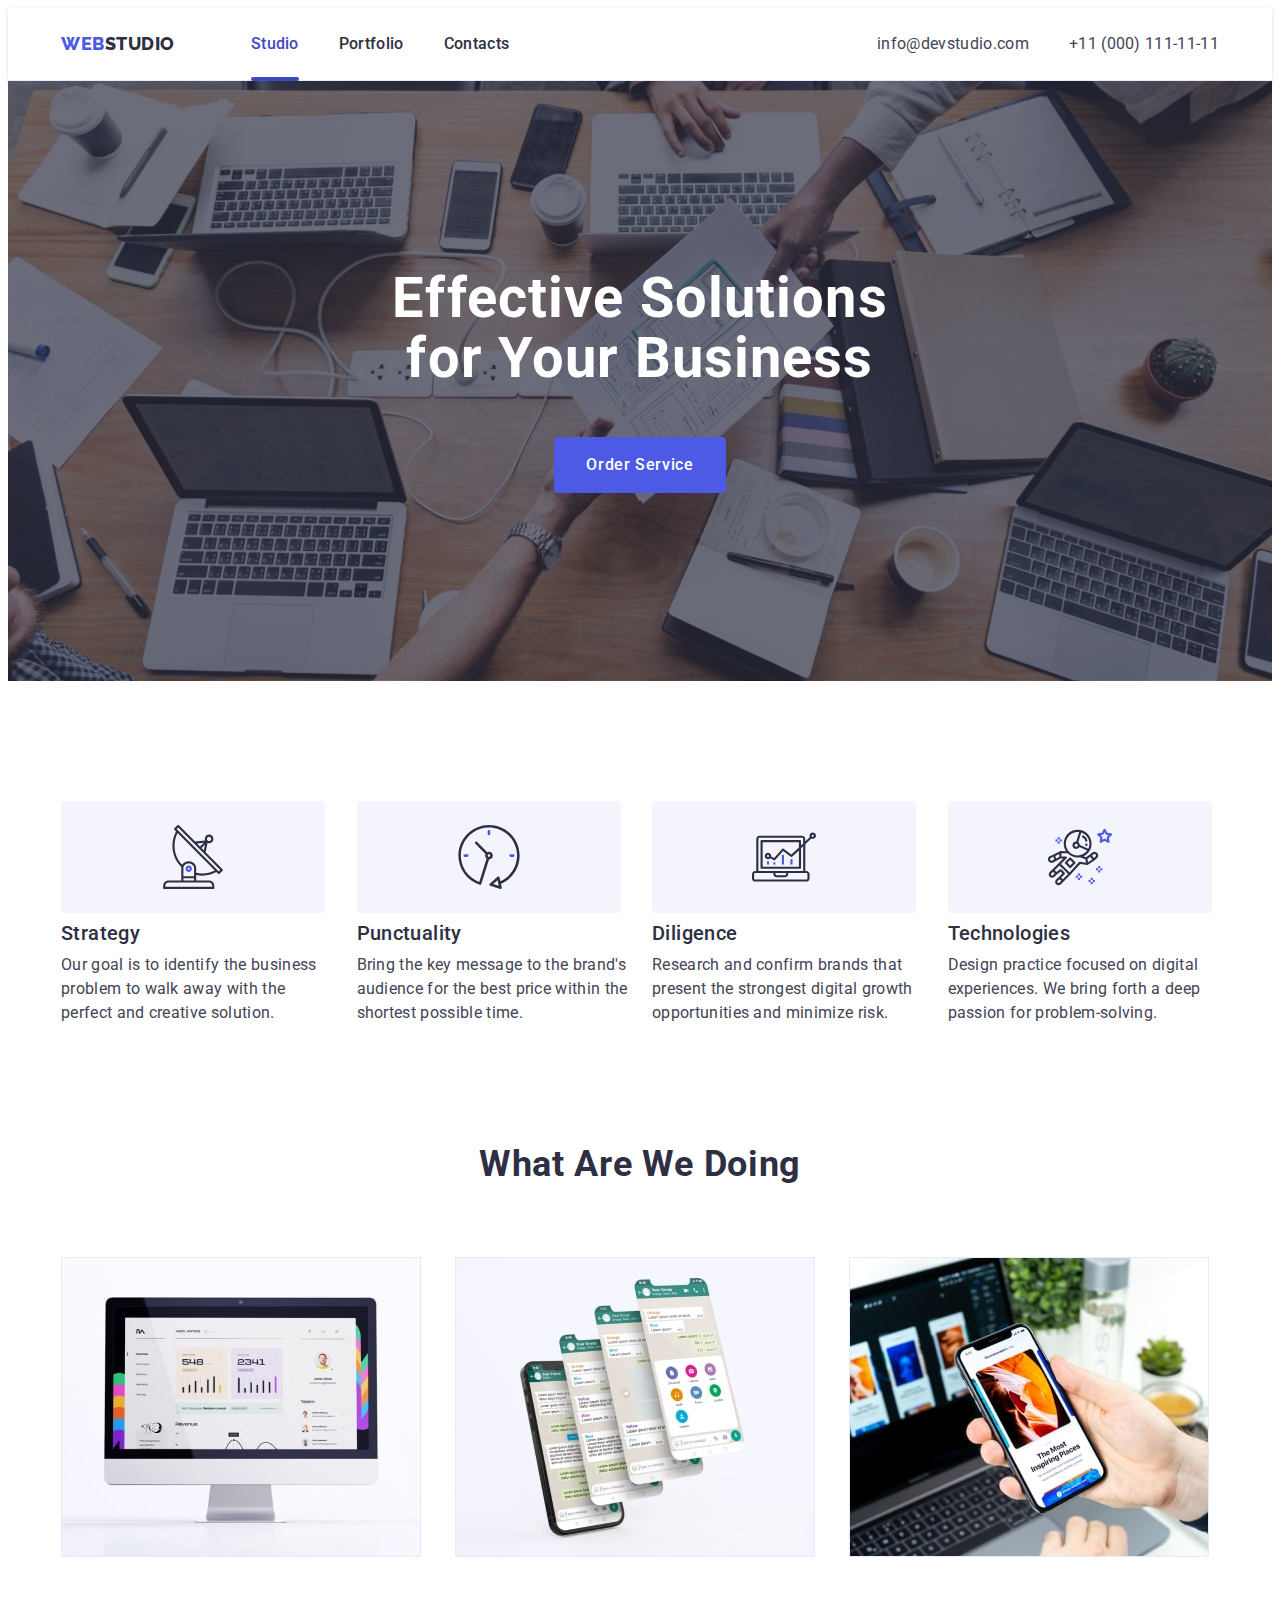
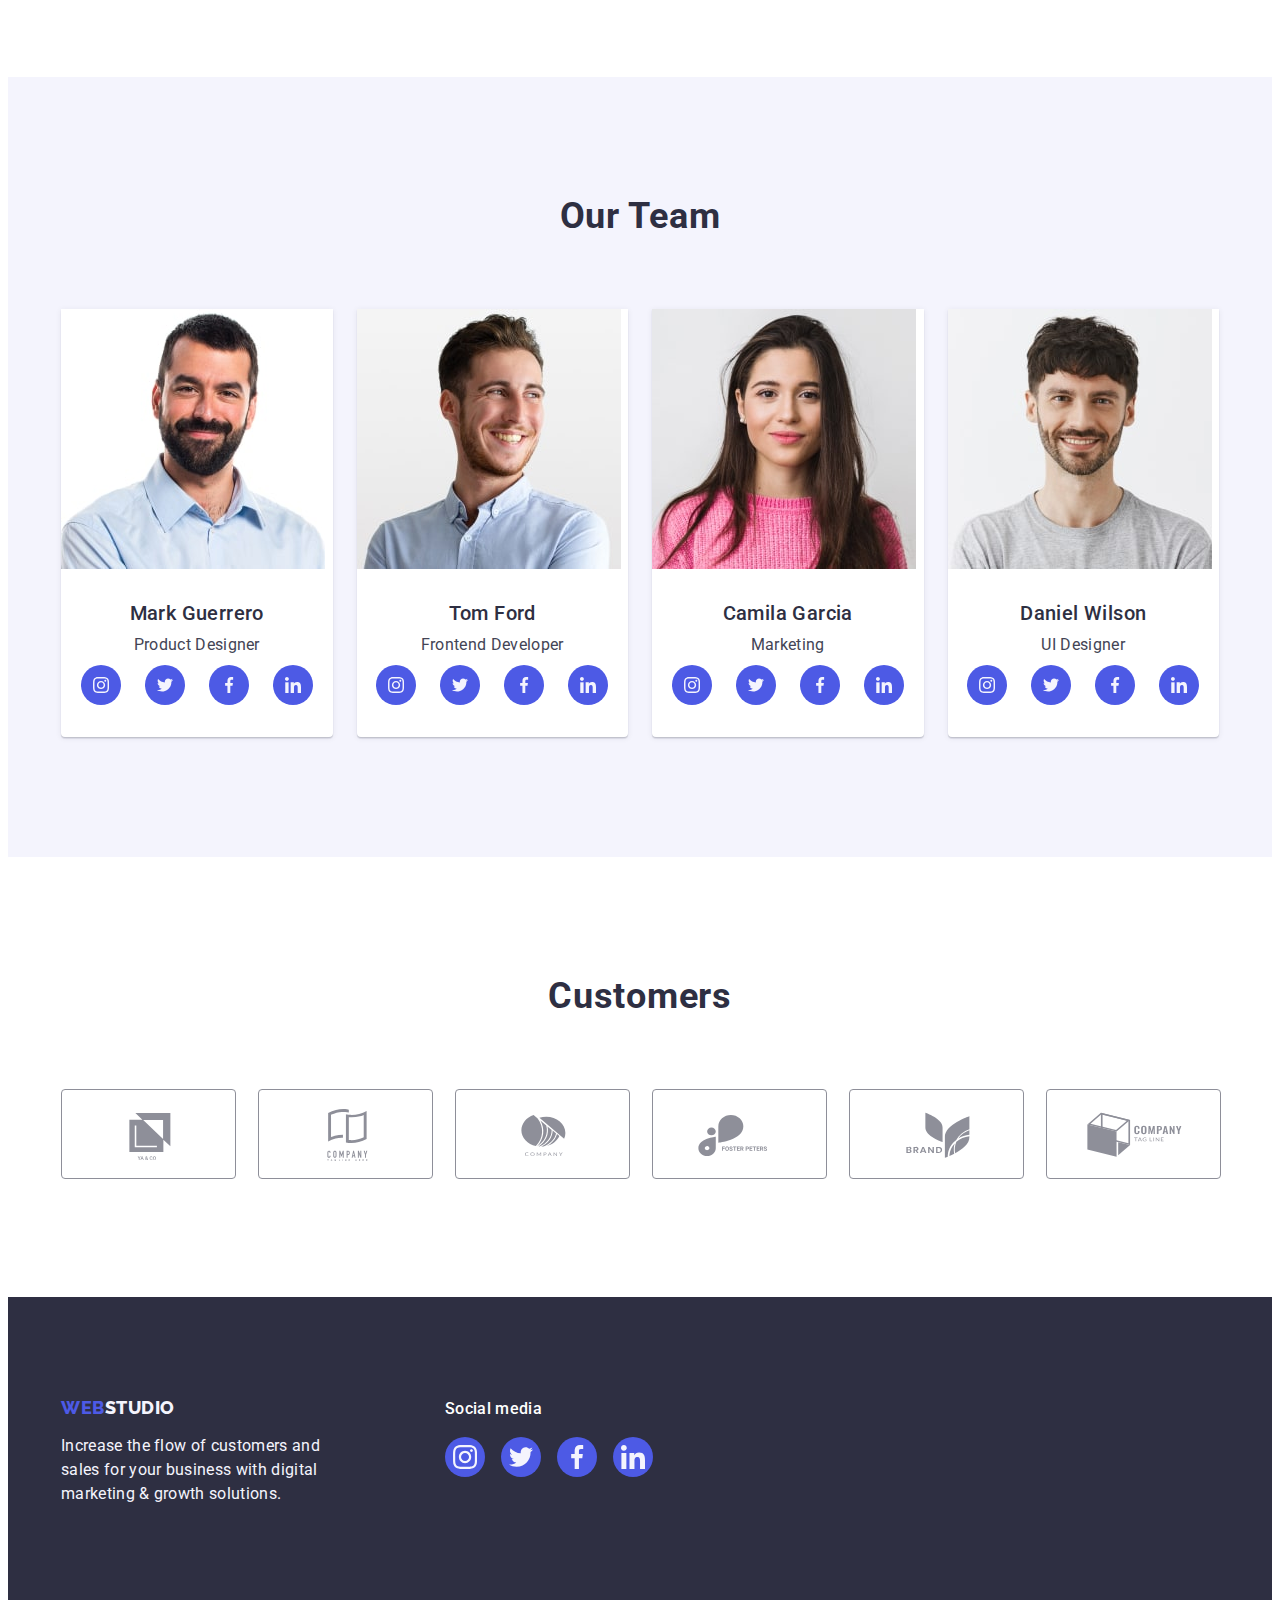
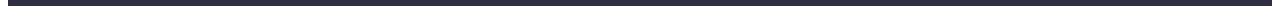
==== commit 928fb47b: "hg" ====
--- a/index.html
+++ b/index.html
@@ -264,42 +264,42 @@
         <li class="customer-item">
             <a class="customer-company-link" href="" aria-label="client1" target="_blank" rel="noopener noreferrer">
                 <svg class="customer-company-image" width="104" height="56">
-                    <use href="./images/icons.svg#icon-logo1"></use>
+                    <use href="./images/icons.svg#icon-Logo1"></use>
                 </svg>
             </a>
         </li>
         <li class="customer-item">
             <a class="customer-company-link" href="" aria-label="client2" target="_blank" rel="noopener noreferrer">
                 <svg class="customer-company-image" width="104" height="56">
-                    <use href="./images/icons.svg#icon-logo2"></use>
+                    <use href="./images/icons.svg#icon-Logo2"></use>
                 </svg>
             </a>
         </li>
         <li class="customer-item">
         <a class="customer-company-link" href="" aria-label="client3" target="_blank" rel="noopener noreferrer">
             <svg class="customer-company-image" width="104" height="56">
-                <use href="./images/icons.svg#icon-logo3"></use>
+                <use href="./images/icons.svg#icon-Logo3"></use>
             </svg>
         </a>
         </li>
         <li class="customer-item">
             <a class="customer-company-link" href="" aria-label="client4" target="_blank" rel="noopener noreferrer">
                 <svg class="customer-company-image" width="104" height="56">
-                    <use href="./images/icons.svg#icon-logo4"></use>
+                    <use href="./images/icons.svg#icon-Logo4"></use>
                 </svg>
             </a>
         </li>
         <li class="customer-item">
             <a class="customer-company-link" href="" aria-label="client5" target="_blank" rel="noopener noreferrer">
                 <svg class="customer-company-image" width="104" height="56">
-                    <use href="./images/icons.svg#icon-logo5"></use>
+                    <use href="./images/icons.svg#icon-Logo5"></use>
                 </svg>
             </a>
         </li>
         <li class="customer-item">
             <a class="customer-company-link" href="" aria-label="client6" target="_blank" rel="noopener noreferrer">
                 <svg class="customer-company-image" width="104" height="56">
-                    <use href="./images/icons.svg#icon-logo6"></use>
+                    <use href="./images/icons.svg#icon-Logo6"></use>
                 </svg>
             </a>
         </li>
--- a/css/styles.css
+++ b/css/styles.css
@@ -192,7 +192,7 @@
         padding-top: 188px;
         padding-bottom: 188px;
         background-image: linear-gradient(rgba(46, 47, 66, 0.7),
-                rgba(46, 47, 66, 0.7)), url(/images/people-office-1-min.jpg);
+                rgba(46, 47, 66, 0.7)), url(../images/people-office-1-min.jpg);
         background-repeat: no-repeat;
         background-position: center;
         background-size: cover;
@@ -365,7 +365,7 @@
                 letter-spacing: 0.02em;
                 color: var(--second-text-color);
                 text-align: center;
-                margin-bottom: 32px;
+                margin-bottom: 8px;
             }
         
             .team-list {
@@ -406,8 +406,7 @@
                 background-color: #404bbf;
              }
             .soc-icon-s {
-                width: 16px;
-                height: 13px;
+               
             }
             
             .icons-soc-gen {
@@ -433,16 +432,16 @@
   
 }
 .customer-item {
-    border: 1px solid #8E8F99;
+    
     border-radius: 4px;
-  
-    transition: border-color 250ms cubic-bezier(0.4, 0, 0.2, 1),
-    color 250ms cubic-bezier(0.4, 0, 0.2, 1);
+    height: 88px;
+   
+    
     width: calc((100% - 120px) / 6);
 }
 
 .customer-company-image {
-margin: 16px 32px;
+
 fill: currentColor;
 }
 
@@ -451,7 +450,8 @@
 }
 
 .customer-company-link {
-    height: 88px;
+    width: 100%;
+    height: 100%;
     border: 1px solid #8E8F99;
     border-radius: 4px;
     display: flex;
@@ -512,18 +512,15 @@
 
    
 .footer-text {
-        font-weight: 400;
-        font-size: 16px;
-        line-height: 1.5;
-        letter-spacing: 0.02em;
-        color: var(--light-white);
-        width: 264px;
-        margin-top: 16px;
-        max-width: 264px;
-        line-height: 1.5;
-        
-        
-}
+    font-weight: 400;
+    font-size: 16px;
+    letter-spacing: 0.02em;
+    color: var(--light-white);
+    width: 264px;
+    max-width: 264px;
+    line-height: 1.5; 
+}
+
 .footer-cont {
     display: flex;
     align-items: baseline;
@@ -563,10 +560,11 @@
 .soc-media-text {
     font-weight: 500;
     font-size: 16px;
-    line-height: 1.5px;
+    line-height: 1.5;
     letter-spacing: 0.02em;
     color: var(--main-text-color);
     margin-bottom: 16px;
+    
 }
    
 .contact-icon {
@@ -630,7 +628,6 @@
     flex-wrap: wrap;
     flex-direction: row;
     gap: 24px;
-    padding-bottom: 120px;
     row-gap: 48px;
     
     
@@ -703,7 +700,7 @@
     line-height: 1.5;
     letter-spacing: 0.02em;
     color: var(--second-text-color);
-    margin-bottom: 32px;
+    
     
 }
 .portf-btn {
@@ -718,6 +715,13 @@
     letter-spacing: 0.04em;
     cursor: pointer;
 }
+.portfolio-link:hover {
+    box-shadow: 0px 1px 6px rgba(46, 47, 66, 0.08), 0px 1px 1px rgba(46, 47, 66, 0.16), 0px 2px 1px rgba(46, 47, 66, 0.08);
+}
+.portfolio-link:focus {
+    box-shadow: 0px 1px 6px rgba(46, 47, 66, 0.08), 0px 1px 1px rgba(46, 47, 66, 0.16), 0px 2px 1px rgba(46, 47, 66, 0.08);
+}
+
 
 .portf-btn:hover {
 background: var(--hover-link);
@@ -799,21 +803,18 @@
     background-color: #404bbf;
     border: none;
 }
+
+
+
+.modal-btn:hover .btn-close,
+.modal-btn:focus .btn-close {
+    fill: #FFFFFF ;
+}
+
+
 .btn-close {
-    color: #2E2F42;
     transition: fill 250ms cubic-bezier(0.4, 0, 0.2, 1);
-    padding: 0;
-    cursor: pointer;
-    transition: background-color 250ms cubic-bezier(0.4, 0, 0.2, 1), border 250ms cubic-bezier(0.4, 0, 0.2, 1);
-}
-.btn-close:focus {
-    fill: #ffffff;
-}
-.btn-close:hover {
-    fill: #ffffff;
-    }
-
-
+}
 
 .is-hidden {
     visibility: hidden;
